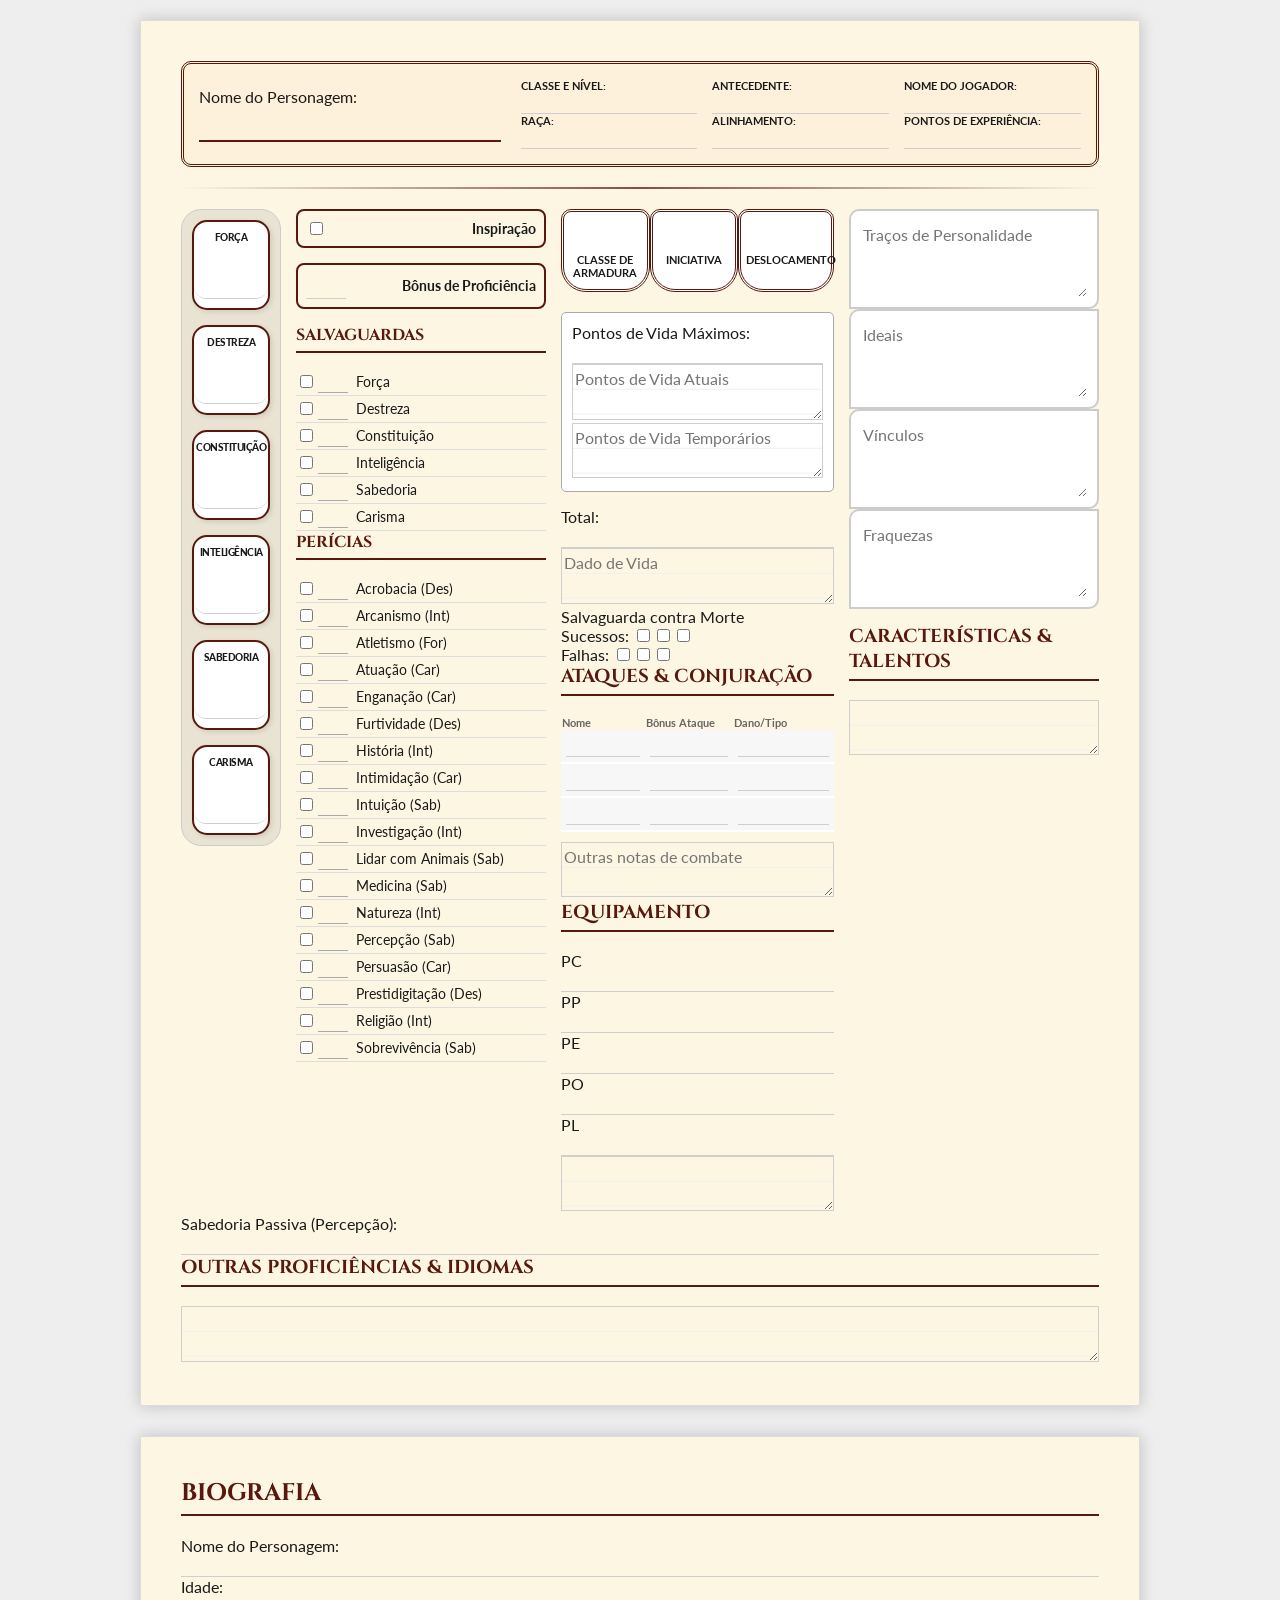
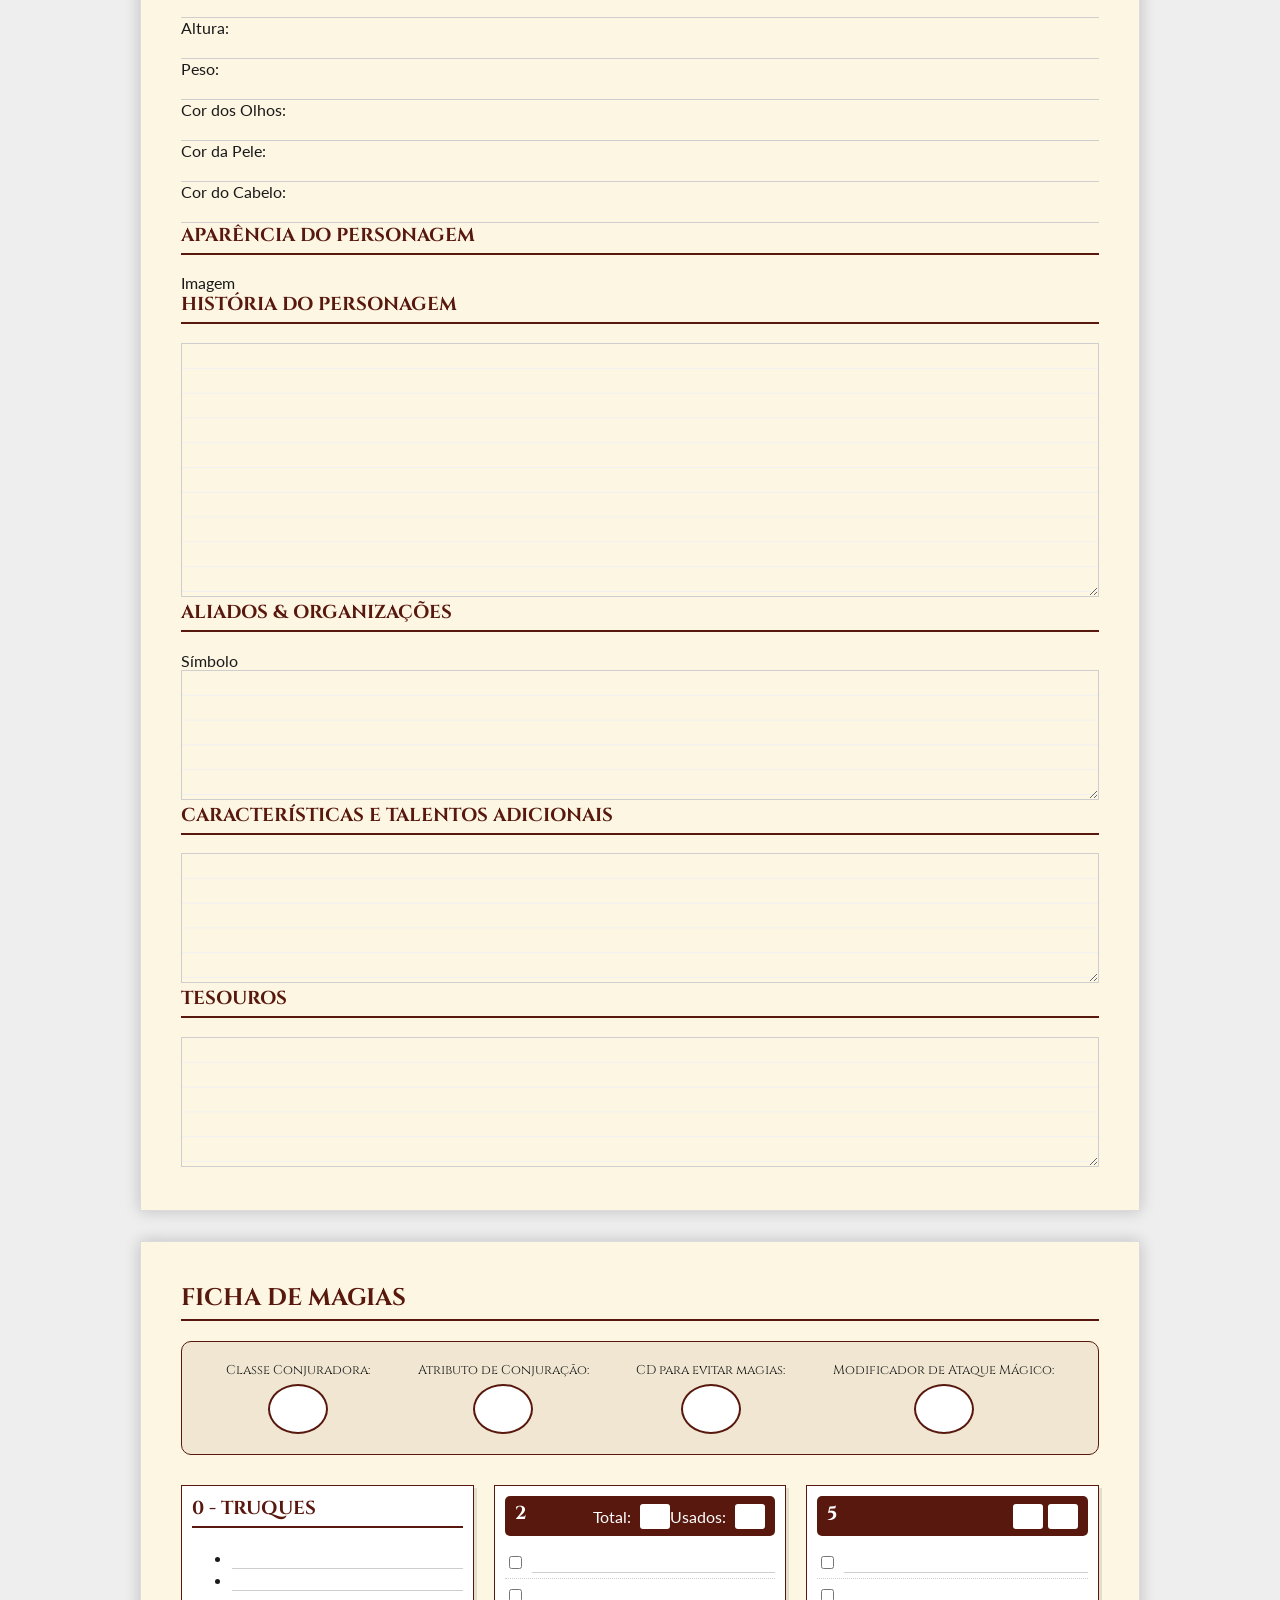
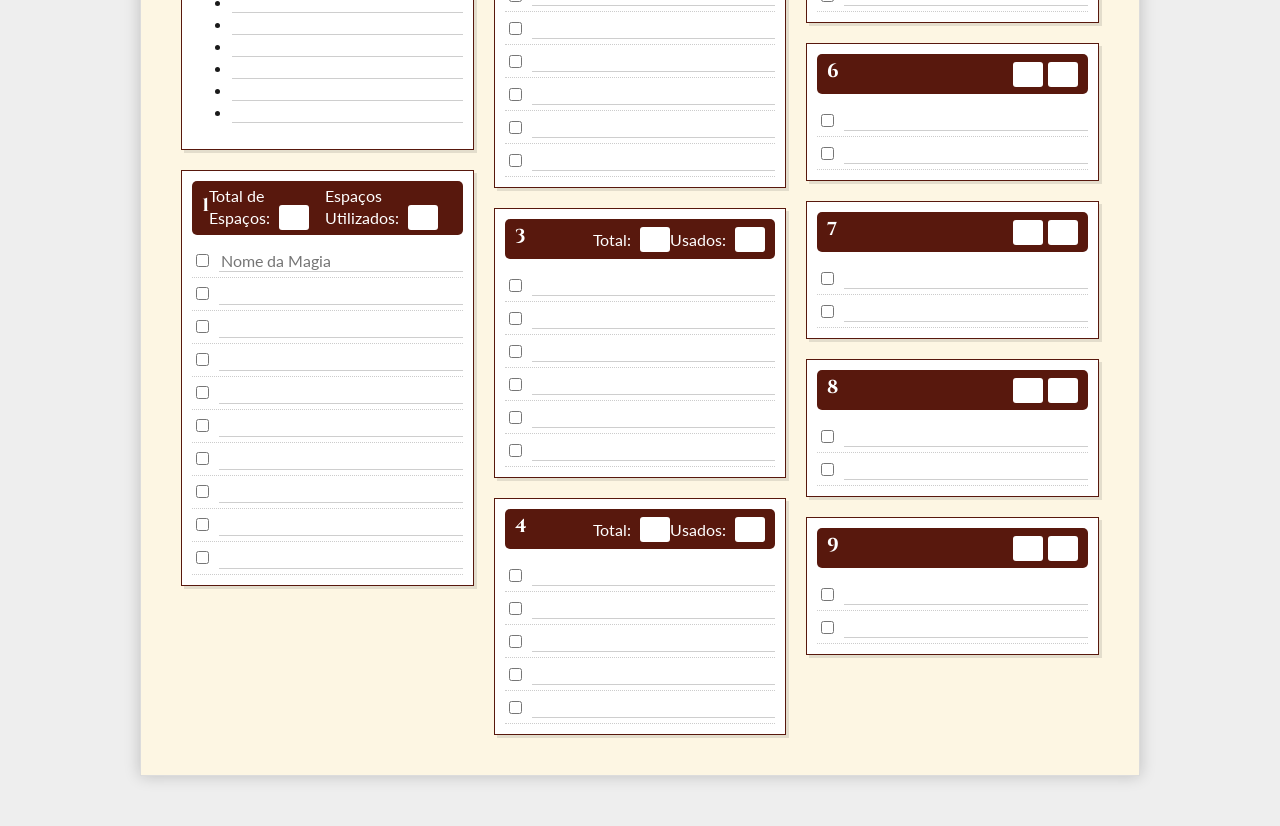
==== ficha.html @ ab7d8697 "ädicionado CSS na Ficha" ====
<!DOCTYPE html>
<html lang="pt-BR">
	<head>
		<meta charset="UTF-8" />
		<meta name="viewport" content="width=device-width, initial-scale=1.0" />
		<link rel="stylesheet" href="css/ficha.css" />
		<title>Ficha de Personagem D&D 5e - Editável</title>
	</head>
	<body>
		<form id="ficha-personagem">
			<section id="pagina-1" class="sheet-page">
				<header class="container-header">
					<div class="header-main-info">
						<label
							>Nome do Personagem:
							<input type="text" name="nome_personagem"
						/></label>
					</div>
					<div class="header-sub-info">
						<div class="field-group">
							<label
								>Classe e Nível: <input type="text" name="classe_nivel"
							/></label>
							<label
								>Antecedente: <input type="text" name="antecedente"
							/></label>
							<label
								>Nome do Jogador:
								<input type="text" name="nome_jogador"
							/></label>
						</div>
						<div class="field-group">
							<label>Raça: <input type="text" name="raca" /></label>
							<label
								>Alinhamento: <input type="text" name="alinhamento"
							/></label>
							<label
								>Pontos de Experiência: <input type="number" name="xp"
							/></label>
						</div>
					</div>
				</header>

				<hr />

				<main class="core-mechanics-layout">
					<div class="container-attributes">
						<div class="attribute-box">
							<label>Força</label>
							<input type="number" class="mod-score" placeholder="" />
							<input type="number" class="ability-score" />
						</div>
						<div class="attribute-box">
							<label>Destreza</label>
							<input type="number" class="mod-score" />
							<input type="number" class="ability-score" />
						</div>
						<div class="attribute-box">
							<label>Constituição</label>
							<input type="number" class="mod-score" />
							<input type="number" class="ability-score" />
						</div>
						<div class="attribute-box">
							<label>Inteligência</label>
							<input type="number" class="mod-score" />
							<input type="number" class="ability-score" />
						</div>
						<div class="attribute-box">
							<label>Sabedoria</label>
							<input type="number" class="mod-score" />
							<input type="number" class="ability-score" />
						</div>
						<div class="attribute-box">
							<label>Carisma</label>
							<input type="number" class="mod-score" />
							<input type="number" class="ability-score" />
						</div>
					</div>

					<div class="container-skills-saves">
						<div class="container-inspiration">
							<input type="checkbox" /> <label>Inspiração</label>
						</div>

						<div class="container-proficiency">
							<input type="number" value="" />
							<label>Bônus de Proficiência</label>
						</div>

						<div class="container-saving-throws">
							<h3>Salvaguardas</h3>
							<div class="skill-line">
								<input type="checkbox" /> <input type="number" /> Força
							</div>
							<div class="skill-line">
								<input type="checkbox" />
								<input type="number" /> Destreza
							</div>
							<div class="skill-line">
								<input type="checkbox" />
								<input type="number" /> Constituição
							</div>
							<div class="skill-line">
								<input type="checkbox" />
								<input type="number" /> Inteligência
							</div>
							<div class="skill-line">
								<input type="checkbox" />
								<input type="number" /> Sabedoria
							</div>
							<div class="skill-line">
								<input type="checkbox" />
								<input type="number" /> Carisma
							</div>
						</div>

						<div class="container-skills">
							<h3>Perícias</h3>
							<div class="skill-line">
								<input type="checkbox" />
								<input type="number" /> Acrobacia (Des)
							</div>
							<div class="skill-line">
								<input type="checkbox" />
								<input type="number" /> Arcanismo (Int)
							</div>
							<div class="skill-line">
								<input type="checkbox" />
								<input type="number" /> Atletismo (For)
							</div>
							<div class="skill-line">
								<input type="checkbox" />
								<input type="number" /> Atuação (Car)
							</div>
							<div class="skill-line">
								<input type="checkbox" />
								<input type="number" /> Enganação (Car)
							</div>
							<div class="skill-line">
								<input type="checkbox" />
								<input type="number" /> Furtividade (Des)
							</div>
							<div class="skill-line">
								<input type="checkbox" />
								<input type="number" /> História (Int)
							</div>
							<div class="skill-line">
								<input type="checkbox" />
								<input type="number" /> Intimidação (Car)
							</div>
							<div class="skill-line">
								<input type="checkbox" />
								<input type="number" /> Intuição (Sab)
							</div>
							<div class="skill-line">
								<input type="checkbox" />
								<input type="number" /> Investigação (Int)
							</div>
							<div class="skill-line">
								<input type="checkbox" /> <input type="number" /> Lidar
								com Animais (Sab)
							</div>
							<div class="skill-line">
								<input type="checkbox" />
								<input type="number" /> Medicina (Sab)
							</div>
							<div class="skill-line">
								<input type="checkbox" />
								<input type="number" /> Natureza (Int)
							</div>
							<div class="skill-line">
								<input type="checkbox" />
								<input type="number" /> Percepção (Sab)
							</div>
							<div class="skill-line">
								<input type="checkbox" />
								<input type="number" /> Persuasão (Car)
							</div>
							<div class="skill-line">
								<input type="checkbox" />
								<input type="number" /> Prestidigitação (Des)
							</div>
							<div class="skill-line">
								<input type="checkbox" />
								<input type="number" /> Religião (Int)
							</div>
							<div class="skill-line">
								<input type="checkbox" />
								<input type="number" /> Sobrevivência (Sab)
							</div>
						</div>
					</div>

					<div class="container-combat-stats">
						<div class="container-vitals-header">
							<div class="vital-box ac-box">
								<input type="number" />
								<label>Classe de Armadura</label>
							</div>
							<div class="vital-box">
								<input type="number" />
								<label>Iniciativa</label>
							</div>
							<div class="vital-box">
								<input type="text" />
								<label>Deslocamento</label>
							</div>
						</div>

						<div class="container-hp">
							<div class="hp-max">
								<label
									>Pontos de Vida Máximos: <input type="number"
								/></label>
							</div>
							<textarea
								class="hp-current"
								placeholder="Pontos de Vida Atuais"
							></textarea>
							<textarea
								class="hp-temp"
								placeholder="Pontos de Vida Temporários"
							></textarea>
						</div>

						<div class="container-hit-dice-death">
							<div class="hit-dice">
								<label>Total: <input type="text" /></label>
								<textarea placeholder="Dado de Vida"></textarea>
							</div>
							<div class="death-saves">
								<label>Salvaguarda contra Morte</label>
								<div class="saves-row">
									Sucessos: <input type="checkbox" /><input
										type="checkbox"
									/><input type="checkbox" />
								</div>
								<div class="saves-row">
									Falhas: <input type="checkbox" /><input
										type="checkbox"
									/><input type="checkbox" />
								</div>
							</div>
						</div>

						<div class="container-attacks">
							<h3>Ataques & Conjuração</h3>
							<table class="attacks-table">
								<thead>
									<tr>
										<th>Nome</th>
										<th>Bônus Ataque</th>
										<th>Dano/Tipo</th>
									</tr>
								</thead>
								<tbody>
									<tr>
										<td><input type="text" /></td>
										<td><input type="text" /></td>
										<td><input type="text" /></td>
									</tr>
									<tr>
										<td><input type="text" /></td>
										<td><input type="text" /></td>
										<td><input type="text" /></td>
									</tr>
									<tr>
										<td><input type="text" /></td>
										<td><input type="text" /></td>
										<td><input type="text" /></td>
									</tr>
								</tbody>
							</table>
							<textarea
								class="attacks-notes"
								placeholder="Outras notas de combate"
							></textarea>
						</div>

						<div class="container-equipment">
							<h3>Equipamento</h3>
							<div class="currency-column">
								<label>PC <input type="number" /></label>
								<label>PP <input type="number" /></label>
								<label>PE <input type="number" /></label>
								<label>PO <input type="number" /></label>
								<label>PL <input type="number" /></label>
							</div>
							<textarea class="equipment-list"></textarea>
						</div>
					</div>

					<div class="container-roleplay-features">
						<div class="container-traits-flaws">
							<div class="rp-box">
								<textarea
									placeholder="Traços de Personalidade"
								></textarea>
							</div>
							<div class="rp-box">
								<textarea placeholder="Ideais"></textarea>
							</div>
							<div class="rp-box">
								<textarea placeholder="Vínculos"></textarea>
							</div>
							<div class="rp-box">
								<textarea placeholder="Fraquezas"></textarea>
							</div>
						</div>

						<div class="container-features-traits">
							<h3>Características & Talentos</h3>
							<textarea></textarea>
						</div>
					</div>
				</main>

				<div class="container-bottom-left">
					<div class="passive-perception">
						<label
							>Sabedoria Passiva (Percepção): <input type="number"
						/></label>
					</div>
					<div class="proficiencies-languages">
						<h3>Outras Proficiências & Idiomas</h3>
						<textarea></textarea>
					</div>
				</div>
			</section>

			<section id="pagina-2" class="sheet-page">
				<h2>Biografia</h2>

				<div class="container-header-bio">
					<label>Nome do Personagem: <input type="text" /></label>
				</div>

				<div class="container-physical-traits">
					<label>Idade: <input type="text" /></label>
					<label>Altura: <input type="text" /></label>
					<label>Peso: <input type="text" /></label>
					<label>Cor dos Olhos: <input type="text" /></label>
					<label>Cor da Pele: <input type="text" /></label>
					<label>Cor do Cabelo: <input type="text" /></label>
				</div>

				<div class="container-bio-layout">
					<div class="container-appearance">
						<h3>Aparência do Personagem</h3>
						<div class="image-placeholder">Imagem</div>
					</div>

					<div class="container-backstory">
						<h3>História do Personagem</h3>
						<textarea rows="10"></textarea>
					</div>

					<div class="container-allies">
						<h3>Aliados & Organizações</h3>
						<div class="faction-symbol">Símbolo</div>
						<textarea rows="5"></textarea>
					</div>

					<div class="container-additional-features">
						<h3>Características e Talentos Adicionais</h3>
						<textarea rows="5"></textarea>
					</div>

					<div class="container-treasure">
						<h3>Tesouros</h3>
						<textarea rows="5"></textarea>
					</div>
				</div>
			</section>

			<section id="pagina-3" class="sheet-page">
				<h2>Ficha de Magias</h2>

				<div class="container-spell-header">
					<label>Classe Conjuradora: <input type="text" /></label>
					<label>Atributo de Conjuração: <input type="text" /></label>
					<label>CD para evitar magias: <input type="number" /></label>
					<label
						>Modificador de Ataque Mágico: <input type="number"
					/></label>
				</div>

				<div class="container-spell-list-grid">
					<div class="spell-level container-level-0">
						<h3>0 - Truques</h3>
						<ul>
							<li><input type="text" /></li>
							<li><input type="text" /></li>
							<li><input type="text" /></li>
							<li><input type="text" /></li>
							<li><input type="text" /></li>
							<li><input type="text" /></li>
							<li><input type="text" /></li>
							<li><input type="text" /></li>
						</ul>
					</div>

					<div class="spell-level container-level-1">
						<div class="level-header">
							<h3>1</h3>
							<label>Total de Espaços: <input type="number" /></label>
							<label>Espaços Utilizados: <input type="number" /></label>
						</div>
						<ul class="spell-rows">
							<li>
								<input type="checkbox" />
								<input type="text" placeholder="Nome da Magia" />
							</li>
							<li><input type="checkbox" /> <input type="text" /></li>
							<li><input type="checkbox" /> <input type="text" /></li>
							<li><input type="checkbox" /> <input type="text" /></li>
							<li><input type="checkbox" /> <input type="text" /></li>
							<li><input type="checkbox" /> <input type="text" /></li>
							<li><input type="checkbox" /> <input type="text" /></li>
							<li><input type="checkbox" /> <input type="text" /></li>
							<li><input type="checkbox" /> <input type="text" /></li>
							<li><input type="checkbox" /> <input type="text" /></li>
						</ul>
					</div>

					<div class="spell-level container-level-2">
						<div class="level-header">
							<h3>2</h3>
							<label>Total: <input type="number" /></label>
							<label>Usados: <input type="number" /></label>
						</div>
						<ul class="spell-rows">
							<li><input type="checkbox" /> <input type="text" /></li>
							<li><input type="checkbox" /> <input type="text" /></li>
							<li><input type="checkbox" /> <input type="text" /></li>
							<li><input type="checkbox" /> <input type="text" /></li>
							<li><input type="checkbox" /> <input type="text" /></li>
							<li><input type="checkbox" /> <input type="text" /></li>
							<li><input type="checkbox" /> <input type="text" /></li>
						</ul>
					</div>

					<div class="spell-level container-level-3">
						<div class="level-header">
							<h3>3</h3>
							<label>Total: <input type="number" /></label>
							<label>Usados: <input type="number" /></label>
						</div>
						<ul class="spell-rows">
							<li><input type="checkbox" /> <input type="text" /></li>
							<li><input type="checkbox" /> <input type="text" /></li>
							<li><input type="checkbox" /> <input type="text" /></li>
							<li><input type="checkbox" /> <input type="text" /></li>
							<li><input type="checkbox" /> <input type="text" /></li>
							<li><input type="checkbox" /> <input type="text" /></li>
						</ul>
					</div>

					<div class="spell-level container-level-4">
						<div class="level-header">
							<h3>4</h3>
							<label>Total: <input type="number" /></label>
							<label>Usados: <input type="number" /></label>
						</div>
						<ul class="spell-rows">
							<li><input type="checkbox" /> <input type="text" /></li>
							<li><input type="checkbox" /> <input type="text" /></li>
							<li><input type="checkbox" /> <input type="text" /></li>
							<li><input type="checkbox" /> <input type="text" /></li>
							<li><input type="checkbox" /> <input type="text" /></li>
						</ul>
					</div>

					<div class="spell-level container-level-5">
						<div class="level-header">
							<h3>5</h3>
							<input type="number" /><input type="number" />
						</div>
						<ul class="spell-rows">
							<li><input type="checkbox" /> <input type="text" /></li>
							<li><input type="checkbox" /> <input type="text" /></li>
						</ul>
					</div>
					<div class="spell-level container-level-6">
						<div class="level-header">
							<h3>6</h3>
							<input type="number" /><input type="number" />
						</div>
						<ul class="spell-rows">
							<li><input type="checkbox" /> <input type="text" /></li>
							<li><input type="checkbox" /> <input type="text" /></li>
						</ul>
					</div>
					<div class="spell-level container-level-7">
						<div class="level-header">
							<h3>7</h3>
							<input type="number" /><input type="number" />
						</div>
						<ul class="spell-rows">
							<li><input type="checkbox" /> <input type="text" /></li>
							<li><input type="checkbox" /> <input type="text" /></li>
						</ul>
					</div>
					<div class="spell-level container-level-8">
						<div class="level-header">
							<h3>8</h3>
							<input type="number" /><input type="number" />
						</div>
						<ul class="spell-rows">
							<li><input type="checkbox" /> <input type="text" /></li>
							<li><input type="checkbox" /> <input type="text" /></li>
						</ul>
					</div>
					<div class="spell-level container-level-9">
						<div class="level-header">
							<h3>9</h3>
							<input type="number" /><input type="number" />
						</div>
						<ul class="spell-rows">
							<li><input type="checkbox" /> <input type="text" /></li>
							<li><input type="checkbox" /> <input type="text" /></li>
						</ul>
					</div>
				</div>
			</section>
		</form>
	</body>
</html>
---- css/ficha.css ----
@import url("https://fonts.googleapis.com/css2?family=Cinzel:wght@700;900&family=Lato:wght@400;700&display=swap");

.title {
	font-size: 10px;
}

:root {
	/* Paleta de Cores D&D */
	--bg-paper: #fdf6e3; /* Cor de pergaminho claro */
	--border-main: #58180d; /* Marrom avermelhado escuro (Sangue de Dragão) */
	--text-color: #1a1a1a;
	--line-color: #cecece;
	--accent-gold: #c9ad6a;

	/* Fontes */
	--font-header: "Cinzel", serif;
	--font-body: "Lato", sans-serif;
}

* {
	box-sizing: border-box;
}

body {
	background-color: #eee; /* Fundo da mesa fora da folha */
	font-family: var(--font-body);
	color: var(--text-color);
	margin: 0;
	padding: 20px;
	display: flex;
	justify-content: center;
}

/* ==================== ESTRUTURA DA FOLHA (A4) ==================== */
#ficha-personagem {
	width: 100%;
	max-width: 1000px; /* Largura aproximada para desktop */
}

.sheet-page {
	background-color: var(--bg-paper);
	width: 100%;
	/* Aspecto de folha de papel */
	box-shadow: 0 0 15px rgba(0, 0, 0, 0.2);
	padding: 40px;
	margin-bottom: 30px;
	position: relative;
	border: 1px solid #dcdcdc;
}

/* Inputs Estilizados (Linhas de escrita) */
input[type="text"],
input[type="number"],
textarea {
	background: transparent;
	border: none;
	border-bottom: 1px solid var(--line-color);
	font-family: inherit;
	font-size: 1rem;
	color: #000;
	width: 100%;
	transition: border-color 0.3s;
}

input:focus,
textarea:focus {
	outline: none;
	border-bottom: 2px solid var(--border-main);
	background-color: rgba(255, 255, 255, 0.3);
}

textarea {
	resize: vertical;
	border: 1px solid var(--line-color); /* Caixas de texto têm borda leve */
	background-image: linear-gradient(
		transparent,
		transparent 1.5rem,
		#f0f0f0 1.5rem
	);
	background-size: 100% 1.55rem;
	line-height: 1.55rem;
}

h2,
h3 {
	font-family: var(--font-header);
	text-transform: uppercase;
	color: var(--border-main);
	margin-top: 0;
	border-bottom: 2px solid var(--border-main);
	padding-bottom: 5px;
}

/* ==================== CABEÇALHO ==================== */
.container-header {
	display: flex;
	gap: 20px;
	background: #fdf1dc;
	border: 3px double var(--border-main);
	padding: 15px;
	border-radius: 10px;
	margin-bottom: 20px;
}

.header-main-info {
	width: 35%;
	display: flex;
	align-items: center;
}
.header-main-info input {
	font-size: 1.5rem;
	font-family: var(--font-header);
	border-bottom: 2px solid var(--border-main);
}

.header-sub-info {
	width: 65%;
	display: flex;
	flex-direction: column;
	justify-content: space-between;
}

.field-group {
	display: flex;
	gap: 15px;
}
.field-group label {
	display: flex;
	flex-direction: column;
	font-size: 0.7rem;
	font-weight: bold;
	text-transform: uppercase;
	flex: 1;
}

/* ==================== LAYOUT PRINCIPAL (GRID) ==================== */
.core-mechanics-layout {
	display: grid;
	grid-template-columns: 100px 250px 1fr 250px; /* Atributos | Perícias | Combate | RP */
	gap: 15px;
	align-items: start;
}

/* Layout Responsivo para telas menores */
@media (max-width: 900px) {
	.core-mechanics-layout {
		grid-template-columns: 1fr 1fr;
	}
	.container-attributes {
		grid-row: span 2;
	}
}

/* ==================== ATRIBUTOS (Barra Lateral Esquerda) ==================== */
.container-attributes {
	display: flex;
	flex-direction: column;
	gap: 15px;
	background-color: #e8e3d3;
	padding: 10px;
	border-radius: 20px;
	border: 1px solid #ccc;
}

/* ==================== ATRIBUTOS: CORREÇÃO DE ALINHAMENTO ==================== */

/* 1. O QUADRADO PRINCIPAL */
.attribute-box {
	background: white;
	border: 2px solid var(--border-main);
	border-radius: 15px;
	display: flex;
	flex-direction: column; /* Um item embaixo do outro */
	align-items: center; /* Centraliza horizontalmente (eixo X) */
	justify-content: center; /* Centraliza verticalmente (eixo Y) - ISSO TIRA O ESPAÇO EXTRA */
	position: relative; /* Referência para a bolinha absoluta */
	height: 90px; /* Altura fixa */
	width: 100%;
	padding-bottom: 15px; /* Espaço extra embaixo para não colar na bolinha */
	box-shadow: 2px 2px 5px rgba(0, 0, 0, 0.1);
}

/* 2. O RÓTULO (FORÇA, DES...) */
.attribute-box label {
	font-size: 0.6rem;
	font-weight: 900;
	text-transform: uppercase;
	letter-spacing: -0.5px;
	line-height: 1;
	margin: 0; /* Remove margens para colar no número */
	padding-top: 5px; /* Pequeno respiro do topo */
	text-align: center;
	width: 100%;
}

/* 3. O MODIFICADOR (NÚMERO GRANDE: +3) */
.mod-score {
	font-size: 1.8rem;
	font-weight: bold;
	text-align: center;
	background: transparent;
	border: none !important;

	width: 100%; /* Ocupa a largura toda */
	height: auto; /* Altura automática baseada na fonte */
	margin: 0; /* Remove espaçamento extra entre label e número */
	padding: 0;

	color: var(--text-color);
	line-height: 1.2; /* Altura de linha justa */
}

/* 4. O VALOR DO ATRIBUTO (BOLINHA DE BAIXO: 10) */
.ability-score {
	/* Posicionamento Fora do Fluxo */
	position: relative;
	bottom: -12px; /* Pendurado na borda inferior */
	left: 50%; /* Começa no meio do quadrado */
	transform: translateX(-50%); /* Volta 50% para ficar EXATAMENTE no centro */
	width: 45px;
	height: 25px;
	border: 2px solid var(--border-main);
	border-radius: 15px;
	background: white;

	/* ALINHAMENTO DO TEXTO DENTRO DA BOLINHA */
	text-align: center; /* <--- Isso resolve o número saindo pelo lado */
	font-size: 0.9rem;
	font-weight: normal;
	padding: 0;
	margin: 0;
	z-index: 10;
}

/* Remove a borda azul ao clicar */
.attribute-box input:focus {
	outline: none;
	background-color: rgba(255, 230, 200, 0.3);
}

/* ==================== PERÍCIAS E SALVAGUARDAS ==================== */
.container-skills-saves {
	font-size: 0.85rem;
}

.skill-line {
	display: flex;
	align-items: center;
	border-bottom: 1px solid #ddd;
	padding: 2px 0;
}

.skill-line input[type="checkbox"] {
	accent-color: var(--border-main);
	margin-right: 5px;
}

.skill-line input[type="number"] {
	width: 30px;
	text-align: center;
	border: none;
	border-bottom: 1px solid #aaa;
	margin-right: 8px;
}

.container-inspiration,
.container-proficiency {
	border: 2px solid var(--border-main);
	border-radius: 8px;
	padding: 8px;
	margin-bottom: 15px;
	display: flex;
	align-items: center;
	justify-content: space-between;
	font-weight: bold;
}
.container-proficiency input {
	width: 40px;
	text-align: center;
	font-size: 1.2rem;
}

/* ==================== COMBATE (Centro) ==================== */
.container-vitals-header {
	display: flex;
	justify-content: space-between;
	margin-bottom: 20px;
}

.vital-box {
	width: 35%;
	border: 3px double var(--border-main);
	padding: 10px 5px;
	text-align: center;
	border-radius: 10px 10px 25px 25px;
	background: white;
}

.vital-box input {
	text-align: center;
	font-size: 1.5rem;
	border: none;
	font-weight: bold;
}

.vital-box label {
	display: block;
	font-size: 0.7rem;
	text-transform: uppercase;
	font-weight: bold;
	justify-content: center;
}

.container-hp {
	border: 1px solid #aaa;
	padding: 10px;
	background: white;
	border-radius: 5px;
	margin-bottom: 15px;
}

.attacks-table {
	width: 100%;
	border-collapse: collapse;
	margin-bottom: 10px;
}
.attacks-table th {
	font-size: 0.7rem;
	text-align: left;
	color: #666;
}
.attacks-table td {
	padding: 5px;
	background: #f7f7f7;
	border-bottom: 2px solid white;
}

/* ==================== PERSONALIDADE (Direita) ==================== */
.container-roleplay-features {
	display: flex;
	flex-direction: column;
	gap: 15px;
}

.rp-box {
	background: white;
	border: 2px solid #ccc;
	border-radius: 10px 0 10px 0;
	padding: 10px;
	height: 100px;
	overflow: hidden;
	position: relative;
}
.rp-box textarea {
	height: 100%;
	border: none;
	background: transparent;
}
.rp-box::before {
	/* Rótulo pseudo-elemento */
	content: "";
	display: block;
	position: absolute;
	top: 0;
	right: 0;
	font-size: 0.6rem;
	color: #aaa;
	padding: 2px 5px;
}

/* ==================== MAGIAS (Página 3) ==================== */
.container-spell-header {
	display: flex;
	justify-content: space-around;
	background: #f0e6d2;
	padding: 20px;
	border-radius: 10px;
	border: 1px solid var(--border-main);
	margin-bottom: 30px;
}
.container-spell-header label {
	display: flex;
	flex-direction: column;
	align-items: center;
	font-family: var(--font-header);
	font-size: 0.8rem;
}
.container-spell-header input {
	width: 60px;
	text-align: center;
	font-size: 1.5rem;
	border: 2px solid var(--border-main);
	border-radius: 50%;
	height: 50px;
	background: white;
	margin-top: 5px;
}

.container-spell-list-grid {
	column-count: 3; /* Layout de colunas estilo jornal */
	column-gap: 20px;
}

.spell-level {
	break-inside: avoid;
	background: white;
	border: 1px solid var(--border-main);
	margin-bottom: 20px;
	padding: 10px;
	box-shadow: 3px 3px 0 rgba(0, 0, 0, 0.1);
}

.level-header {
	display: flex;
	align-items: center;
	background: var(--border-main);
	color: white;
	padding: 5px 10px;
	border-radius: 5px;
	margin-bottom: 10px;
}
.level-header h3 {
	margin: 0;
	color: white;
	border: none;
	margin-right: auto;
}
.level-header input {
	width: 30px;
	height: 25px;
	background: white;
	border: none;
	margin-left: 5px;
	text-align: center;
	border-radius: 3px;
}

.spell-rows {
	list-style: none;
	padding: 0;
	margin: 0;
}
.spell-rows li {
	display: flex;
	align-items: center;
	padding: 5px 0;
	border-bottom: 1px dotted #ccc;
}
.spell-rows li input[type="checkbox"] {
	margin-right: 10px;
}

/* ==================== UTILITÁRIOS VISUAIS ==================== */
hr {
	border: 0;
	height: 2px;
	background-image: linear-gradient(
		to right,
		rgba(88, 24, 13, 0),
		rgba(88, 24, 13, 0.75),
		rgba(88, 24, 13, 0)
	);
	margin: 20px 0;
}
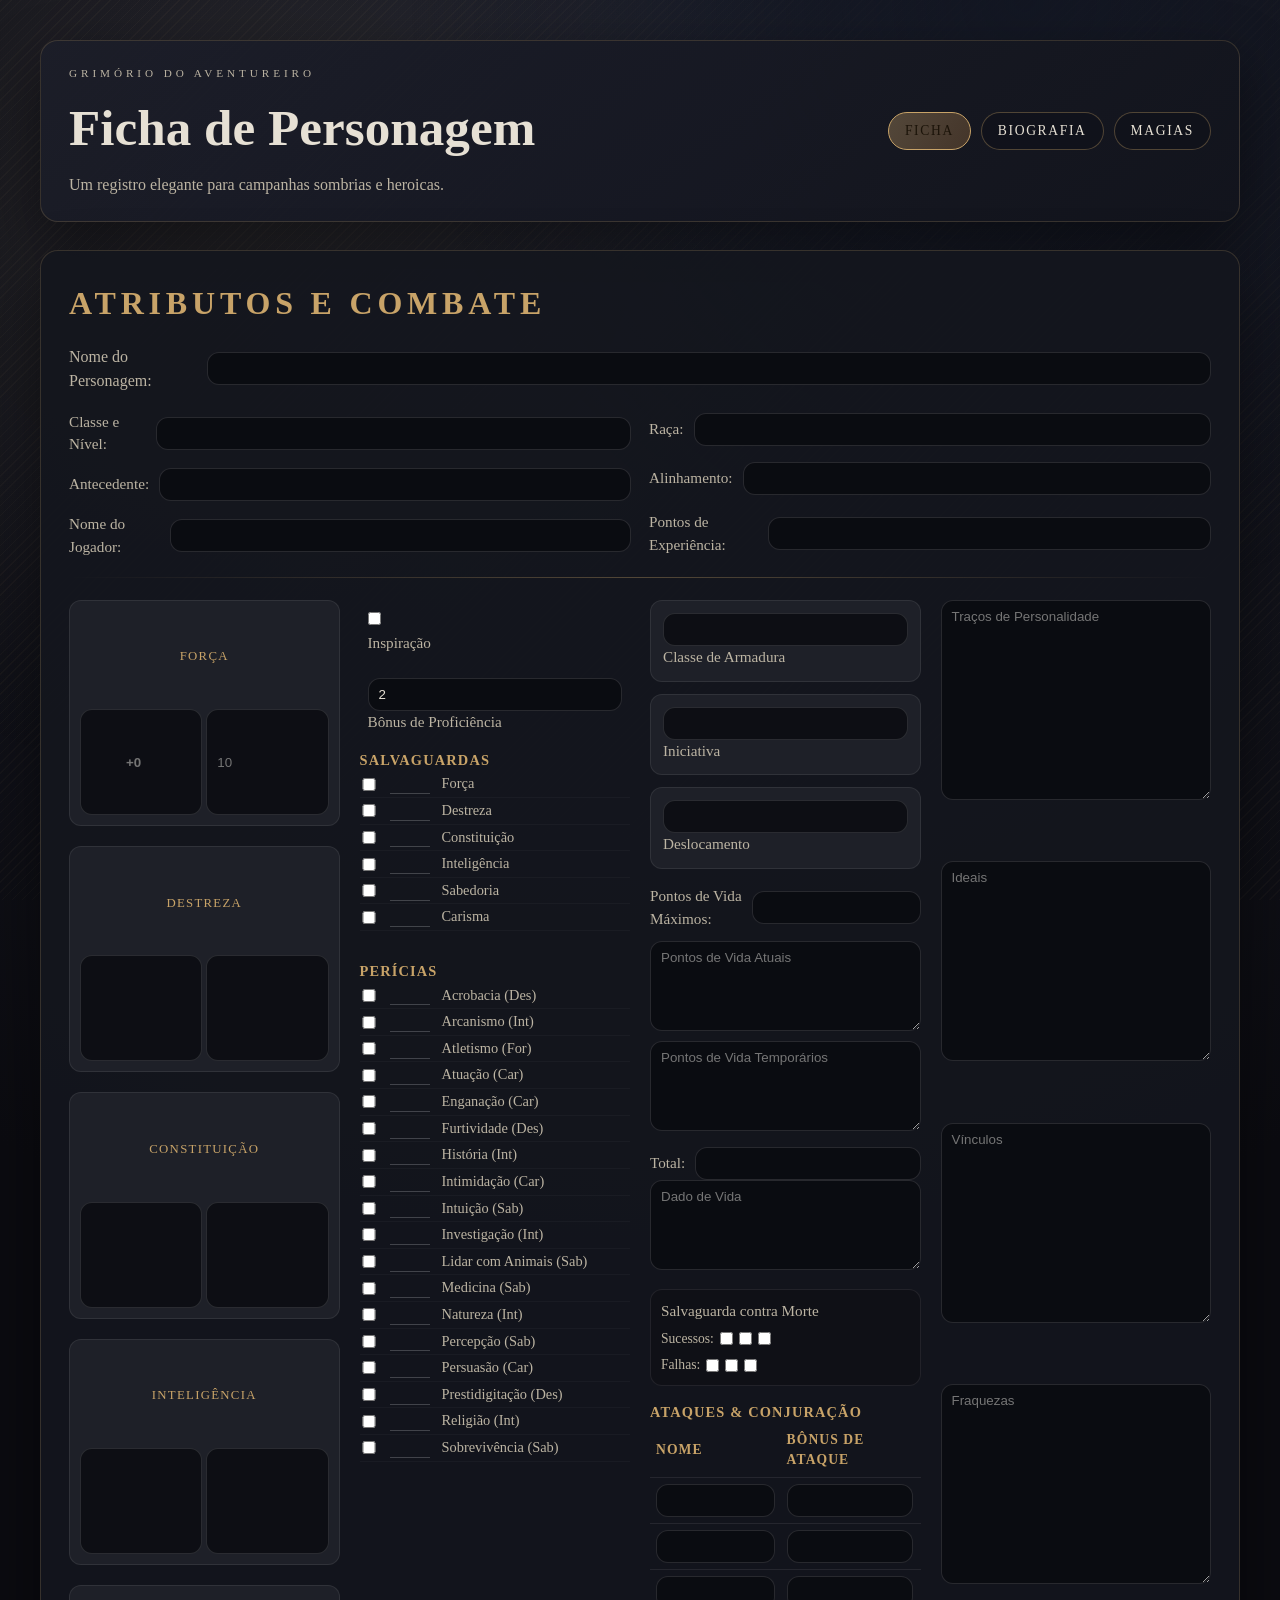
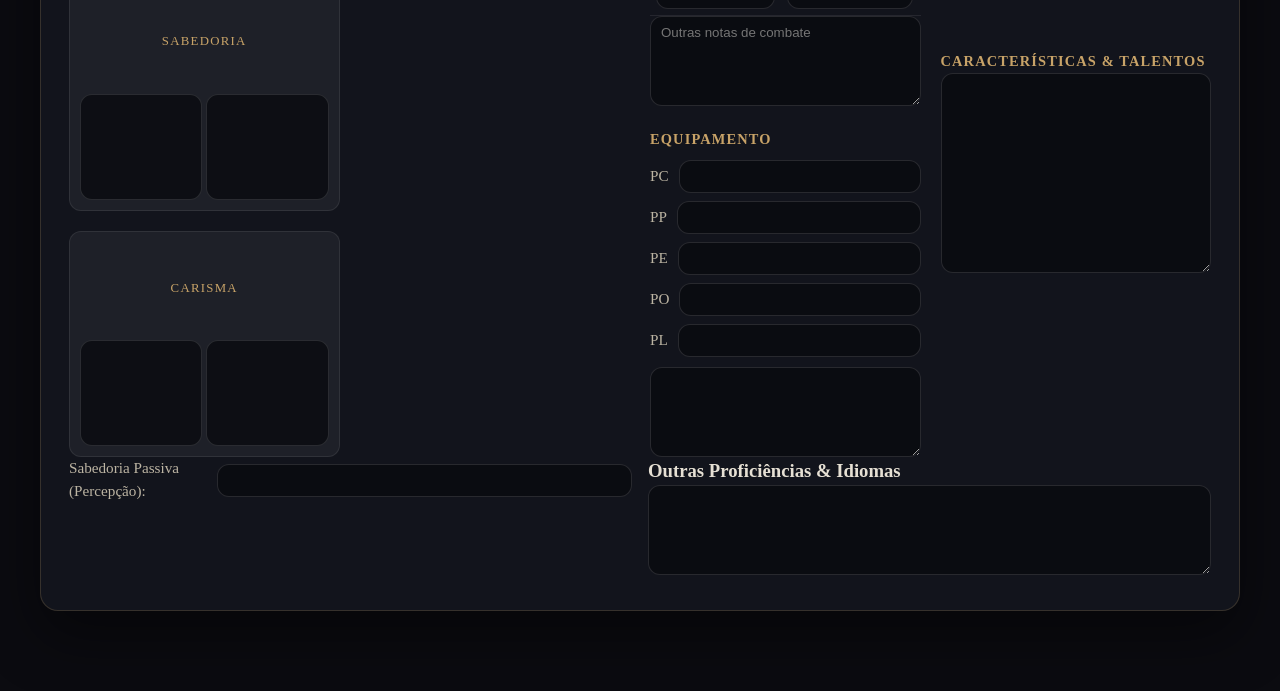
==== commit 5c2bf763: "modificado alguns detalhes do CSS" ====
--- a/ficha.html
+++ b/ficha.html
@@ -3,526 +3,568 @@
 	<head>
 		<meta charset="UTF-8" />
 		<meta name="viewport" content="width=device-width, initial-scale=1.0" />
+		<title>Ficha de Personagem D&D 5e</title>
 		<link rel="stylesheet" href="css/ficha.css" />
-		<title>Ficha de Personagem D&D 5e - Editável</title>
 	</head>
 	<body>
-		<form id="ficha-personagem">
-			<section id="pagina-1" class="sheet-page">
-				<header class="container-header">
-					<div class="header-main-info">
+		<div class="site-shell">
+			<header class="site-hero">
+				<div class="brand">
+					<p class="eyebrow">Grimório do aventureiro</p>
+					<h1>Ficha de Personagem</h1>
+					<p class="subtitle">
+						Um registro elegante para campanhas sombrias e heroicas.
+					</p>
+				</div>
+				<nav class="sheet-tabs" aria-label="Navegação entre páginas">
+					<button
+						type="button"
+						class="tab-button is-active"
+						data-target="pagina-1"
+					>
+						Ficha
+					</button>
+					<button type="button" class="tab-button" data-target="pagina-2">
+						Biografia
+					</button>
+					<button type="button" class="tab-button" data-target="pagina-3">
+						Magias
+					</button>
+				</nav>
+			</header>
+
+			<form id="ficha-personagem">
+				<section id="pagina-1" class="sheet-page is-active">
+					<h2 class="page-title">Atributos e Combate</h2>
+					<header class="container-header">
+						<div class="header-main-info">
+							<label
+								>Nome do Personagem:
+								<input type="text" name="nome_personagem"
+							/></label>
+						</div>
+						<div class="header-sub-info">
+							<div class="field-group">
+								<label
+									>Classe e Nível:
+									<input type="text" name="classe_nivel"
+								/></label>
+								<label
+									>Antecedente: <input type="text" name="antecedente"
+								/></label>
+								<label
+									>Nome do Jogador:
+									<input type="text" name="nome_jogador"
+								/></label>
+							</div>
+							<div class="field-group">
+								<label>Raça: <input type="text" name="raca" /></label>
+								<label
+									>Alinhamento: <input type="text" name="alinhamento"
+								/></label>
+								<label
+									>Pontos de Experiência:
+									<input type="number" name="xp"
+								/></label>
+							</div>
+						</div>
+					</header>
+
+					<hr />
+
+					<main class="core-mechanics-layout">
+						<div class="container-attributes">
+							<div class="attribute-box">
+								<label>Força</label>
+								<input
+									type="number"
+									class="mod-score"
+									placeholder="+0"
+								/>
+								<input
+									type="number"
+									class="ability-score"
+									placeholder="10"
+								/>
+							</div>
+							<div class="attribute-box">
+								<label>Destreza</label>
+								<input type="number" class="mod-score" />
+								<input type="number" class="ability-score" />
+							</div>
+							<div class="attribute-box">
+								<label>Constituição</label>
+								<input type="number" class="mod-score" />
+								<input type="number" class="ability-score" />
+							</div>
+							<div class="attribute-box">
+								<label>Inteligência</label>
+								<input type="number" class="mod-score" />
+								<input type="number" class="ability-score" />
+							</div>
+							<div class="attribute-box">
+								<label>Sabedoria</label>
+								<input type="number" class="mod-score" />
+								<input type="number" class="ability-score" />
+							</div>
+							<div class="attribute-box">
+								<label>Carisma</label>
+								<input type="number" class="mod-score" />
+								<input type="number" class="ability-score" />
+							</div>
+						</div>
+
+						<div class="container-skills-saves">
+							<div class="container-inspiration">
+								<input type="checkbox" /> <label>Inspiração</label>
+							</div>
+
+							<div class="container-proficiency">
+								<input type="number" value="2" />
+								<label>Bônus de Proficiência</label>
+							</div>
+
+							<div class="container-saving-throws">
+								<h3>Salvaguardas</h3>
+								<div class="skill-line">
+									<input type="checkbox" />
+									<input type="number" /> Força
+								</div>
+								<div class="skill-line">
+									<input type="checkbox" />
+									<input type="number" /> Destreza
+								</div>
+								<div class="skill-line">
+									<input type="checkbox" />
+									<input type="number" /> Constituição
+								</div>
+								<div class="skill-line">
+									<input type="checkbox" />
+									<input type="number" /> Inteligência
+								</div>
+								<div class="skill-line">
+									<input type="checkbox" />
+									<input type="number" /> Sabedoria
+								</div>
+								<div class="skill-line">
+									<input type="checkbox" />
+									<input type="number" /> Carisma
+								</div>
+							</div>
+
+							<div class="container-skills">
+								<h3>Perícias</h3>
+								<div class="skill-line">
+									<input type="checkbox" />
+									<input type="number" /> Acrobacia (Des)
+								</div>
+								<div class="skill-line">
+									<input type="checkbox" />
+									<input type="number" /> Arcanismo (Int)
+								</div>
+								<div class="skill-line">
+									<input type="checkbox" />
+									<input type="number" /> Atletismo (For)
+								</div>
+								<div class="skill-line">
+									<input type="checkbox" />
+									<input type="number" /> Atuação (Car)
+								</div>
+								<div class="skill-line">
+									<input type="checkbox" />
+									<input type="number" /> Enganação (Car)
+								</div>
+								<div class="skill-line">
+									<input type="checkbox" />
+									<input type="number" /> Furtividade (Des)
+								</div>
+								<div class="skill-line">
+									<input type="checkbox" />
+									<input type="number" /> História (Int)
+								</div>
+								<div class="skill-line">
+									<input type="checkbox" />
+									<input type="number" /> Intimidação (Car)
+								</div>
+								<div class="skill-line">
+									<input type="checkbox" />
+									<input type="number" /> Intuição (Sab)
+								</div>
+								<div class="skill-line">
+									<input type="checkbox" />
+									<input type="number" /> Investigação (Int)
+								</div>
+								<div class="skill-line">
+									<input type="checkbox" />
+									<input type="number" /> Lidar com Animais (Sab)
+								</div>
+								<div class="skill-line">
+									<input type="checkbox" />
+									<input type="number" /> Medicina (Sab)
+								</div>
+								<div class="skill-line">
+									<input type="checkbox" />
+									<input type="number" /> Natureza (Int)
+								</div>
+								<div class="skill-line">
+									<input type="checkbox" />
+									<input type="number" /> Percepção (Sab)
+								</div>
+								<div class="skill-line">
+									<input type="checkbox" />
+									<input type="number" /> Persuasão (Car)
+								</div>
+								<div class="skill-line">
+									<input type="checkbox" />
+									<input type="number" /> Prestidigitação (Des)
+								</div>
+								<div class="skill-line">
+									<input type="checkbox" />
+									<input type="number" /> Religião (Int)
+								</div>
+								<div class="skill-line">
+									<input type="checkbox" />
+									<input type="number" /> Sobrevivência (Sab)
+								</div>
+							</div>
+						</div>
+
+						<div class="container-combat-stats">
+							<div class="container-vitals-header">
+								<div class="vital-box ac-box">
+									<input type="number" />
+									<label>Classe de Armadura</label>
+								</div>
+								<div class="vital-box">
+									<input type="number" />
+									<label>Iniciativa</label>
+								</div>
+								<div class="vital-box">
+									<input type="text" />
+									<label>Deslocamento</label>
+								</div>
+							</div>
+
+							<div class="container-hp">
+								<div class="hp-max">
+									<label
+										>Pontos de Vida Máximos: <input type="number"
+									/></label>
+								</div>
+								<textarea
+									class="hp-current"
+									placeholder="Pontos de Vida Atuais"
+								></textarea>
+								<textarea
+									class="hp-temp"
+									placeholder="Pontos de Vida Temporários"
+								></textarea>
+							</div>
+
+							<div class="container-hit-dice-death">
+								<div class="hit-dice">
+									<label>Total: <input type="text" /></label>
+									<textarea placeholder="Dado de Vida"></textarea>
+								</div>
+								<div class="death-saves">
+									<label>Salvaguarda contra Morte</label>
+									<div class="saves-row">
+										Sucessos: <input type="checkbox" /><input
+											type="checkbox"
+										/><input type="checkbox" />
+									</div>
+									<div class="saves-row">
+										Falhas: <input type="checkbox" /><input
+											type="checkbox"
+										/><input type="checkbox" />
+									</div>
+								</div>
+							</div>
+
+							<div class="container-attacks">
+								<h3>Ataques & Conjuração</h3>
+								<table class="attacks-table">
+									<thead>
+										<tr>
+											<th>Nome</th>
+											<th>Bônus de Ataque</th>
+											<th>Dano/Tipo</th>
+										</tr>
+									</thead>
+									<tbody>
+										<tr>
+											<td><input type="text" /></td>
+											<td><input type="text" /></td>
+											<td><input type="text" /></td>
+										</tr>
+										<tr>
+											<td><input type="text" /></td>
+											<td><input type="text" /></td>
+											<td><input type="text" /></td>
+										</tr>
+										<tr>
+											<td><input type="text" /></td>
+											<td><input type="text" /></td>
+											<td><input type="text" /></td>
+										</tr>
+									</tbody>
+								</table>
+								<textarea
+									class="attacks-notes"
+									placeholder="Outras notas de combate"
+								></textarea>
+							</div>
+
+							<div class="container-equipment">
+								<h3>Equipamento</h3>
+								<div class="currency-column">
+									<label>PC <input type="number" /></label>
+									<label>PP <input type="number" /></label>
+									<label>PE <input type="number" /></label>
+									<label>PO <input type="number" /></label>
+									<label>PL <input type="number" /></label>
+								</div>
+								<textarea class="equipment-list"></textarea>
+							</div>
+						</div>
+
+						<div class="container-roleplay-features">
+							<div class="container-traits-flaws">
+								<div class="rp-box">
+									<textarea
+										placeholder="Traços de Personalidade"
+									></textarea>
+								</div>
+								<div class="rp-box">
+									<textarea placeholder="Ideais"></textarea>
+								</div>
+								<div class="rp-box">
+									<textarea placeholder="Vínculos"></textarea>
+								</div>
+								<div class="rp-box">
+									<textarea placeholder="Fraquezas"></textarea>
+								</div>
+							</div>
+
+							<div class="container-features-traits">
+								<h3>Características & Talentos</h3>
+								<textarea></textarea>
+							</div>
+						</div>
+					</main>
+
+					<div class="container-bottom-left">
+						<div class="passive-perception">
+							<label
+								>Sabedoria Passiva (Percepção): <input type="number"
+							/></label>
+						</div>
+						<div class="proficiencies-languages">
+							<h3>Outras Proficiências & Idiomas</h3>
+							<textarea></textarea>
+						</div>
+					</div>
+				</section>
+
+				<section id="pagina-2" class="sheet-page">
+					<h2 class="page-title">Biografia</h2>
+
+					<div class="container-header-bio">
+						<label>Nome do Personagem: <input type="text" /></label>
+					</div>
+
+					<div class="container-physical-traits">
+						<label>Idade: <input type="text" /></label>
+						<label>Altura: <input type="text" /></label>
+						<label>Peso: <input type="text" /></label>
+						<label>Cor dos Olhos: <input type="text" /></label>
+						<label>Cor da Pele: <input type="text" /></label>
+						<label>Cor do Cabelo: <input type="text" /></label>
+					</div>
+
+					<div class="container-bio-layout">
+						<div class="container-appearance">
+							<h3>Aparência do Personagem</h3>
+							<div class="image-placeholder">Imagem</div>
+						</div>
+
+						<div class="container-backstory">
+							<h3>História do Personagem</h3>
+							<textarea rows="10"></textarea>
+						</div>
+
+						<div class="container-allies">
+							<h3>Aliados & Organizações</h3>
+							<div class="faction-symbol">Símbolo</div>
+							<textarea rows="5"></textarea>
+						</div>
+
+						<div class="container-additional-features">
+							<h3>Características e Talentos Adicionais</h3>
+							<textarea rows="5"></textarea>
+						</div>
+
+						<div class="container-treasure">
+							<h3>Tesouros</h3>
+							<textarea rows="5"></textarea>
+						</div>
+					</div>
+				</section>
+
+				<section id="pagina-3" class="sheet-page">
+					<h2 class="page-title">Ficha de Magias</h2>
+
+					<div class="container-spell-header">
+						<label>Classe Conjuradora: <input type="text" /></label>
+						<label>Atributo de Conjuração: <input type="text" /></label>
+						<label>CD para evitar magias: <input type="number" /></label>
 						<label
-							>Nome do Personagem:
-							<input type="text" name="nome_personagem"
+							>Modificador de Ataque Mágico: <input type="number"
 						/></label>
 					</div>
-					<div class="header-sub-info">
-						<div class="field-group">
-							<label
-								>Classe e Nível: <input type="text" name="classe_nivel"
-							/></label>
-							<label
-								>Antecedente: <input type="text" name="antecedente"
-							/></label>
-							<label
-								>Nome do Jogador:
-								<input type="text" name="nome_jogador"
-							/></label>
-						</div>
-						<div class="field-group">
-							<label>Raça: <input type="text" name="raca" /></label>
-							<label
-								>Alinhamento: <input type="text" name="alinhamento"
-							/></label>
-							<label
-								>Pontos de Experiência: <input type="number" name="xp"
-							/></label>
+
+					<div class="container-spell-list-grid">
+						<div class="spell-level container-level-0">
+							<h3>0 - Truques</h3>
+							<ul>
+								<li><input type="text" /></li>
+								<li><input type="text" /></li>
+								<li><input type="text" /></li>
+								<li><input type="text" /></li>
+								<li><input type="text" /></li>
+								<li><input type="text" /></li>
+								<li><input type="text" /></li>
+								<li><input type="text" /></li>
+							</ul>
+						</div>
+
+						<div class="spell-level container-level-1">
+							<div class="level-header">
+								<h3>1</h3>
+								<label>Total de Espaços: <input type="number" /></label>
+								<label
+									>Espaços Utilizados: <input type="number"
+								/></label>
+							</div>
+							<ul class="spell-rows">
+								<li>
+									<input type="checkbox" />
+									<input type="text" placeholder="Nome da Magia" />
+								</li>
+								<li><input type="checkbox" /> <input type="text" /></li>
+								<li><input type="checkbox" /> <input type="text" /></li>
+								<li><input type="checkbox" /> <input type="text" /></li>
+								<li><input type="checkbox" /> <input type="text" /></li>
+								<li><input type="checkbox" /> <input type="text" /></li>
+								<li><input type="checkbox" /> <input type="text" /></li>
+								<li><input type="checkbox" /> <input type="text" /></li>
+								<li><input type="checkbox" /> <input type="text" /></li>
+								<li><input type="checkbox" /> <input type="text" /></li>
+							</ul>
+						</div>
+
+						<div class="spell-level container-level-2">
+							<div class="level-header">
+								<h3>2</h3>
+								<label>Total: <input type="number" /></label>
+								<label>Usados: <input type="number" /></label>
+							</div>
+							<ul class="spell-rows">
+								<li><input type="checkbox" /> <input type="text" /></li>
+								<li><input type="checkbox" /> <input type="text" /></li>
+								<li><input type="checkbox" /> <input type="text" /></li>
+								<li><input type="checkbox" /> <input type="text" /></li>
+								<li><input type="checkbox" /> <input type="text" /></li>
+								<li><input type="checkbox" /> <input type="text" /></li>
+								<li><input type="checkbox" /> <input type="text" /></li>
+							</ul>
+						</div>
+
+						<div class="spell-level container-level-3">
+							<div class="level-header">
+								<h3>3</h3>
+								<label>Total: <input type="number" /></label>
+								<label>Usados: <input type="number" /></label>
+							</div>
+							<ul class="spell-rows">
+								<li><input type="checkbox" /> <input type="text" /></li>
+								<li><input type="checkbox" /> <input type="text" /></li>
+								<li><input type="checkbox" /> <input type="text" /></li>
+								<li><input type="checkbox" /> <input type="text" /></li>
+								<li><input type="checkbox" /> <input type="text" /></li>
+								<li><input type="checkbox" /> <input type="text" /></li>
+							</ul>
+						</div>
+
+						<div class="spell-level container-level-4">
+							<div class="level-header">
+								<h3>4</h3>
+								<label>Total: <input type="number" /></label>
+								<label>Usados: <input type="number" /></label>
+							</div>
+							<ul class="spell-rows">
+								<li><input type="checkbox" /> <input type="text" /></li>
+								<li><input type="checkbox" /> <input type="text" /></li>
+								<li><input type="checkbox" /> <input type="text" /></li>
+								<li><input type="checkbox" /> <input type="text" /></li>
+								<li><input type="checkbox" /> <input type="text" /></li>
+							</ul>
+						</div>
+
+						<div class="spell-level container-level-5">
+							<div class="level-header">
+								<h3>5</h3>
+								<input type="number" /><input type="number" />
+							</div>
+							<ul class="spell-rows">
+								<li><input type="checkbox" /> <input type="text" /></li>
+								<li><input type="checkbox" /> <input type="text" /></li>
+							</ul>
+						</div>
+						<div class="spell-level container-level-6">
+							<div class="level-header">
+								<h3>6</h3>
+								<input type="number" /><input type="number" />
+							</div>
+							<ul class="spell-rows">
+								<li><input type="checkbox" /> <input type="text" /></li>
+								<li><input type="checkbox" /> <input type="text" /></li>
+							</ul>
+						</div>
+						<div class="spell-level container-level-7">
+							<div class="level-header">
+								<h3>7</h3>
+								<input type="number" /><input type="number" />
+							</div>
+							<ul class="spell-rows">
+								<li><input type="checkbox" /> <input type="text" /></li>
+								<li><input type="checkbox" /> <input type="text" /></li>
+							</ul>
+						</div>
+						<div class="spell-level container-level-8">
+							<div class="level-header">
+								<h3>8</h3>
+								<input type="number" /><input type="number" />
+							</div>
+							<ul class="spell-rows">
+								<li><input type="checkbox" /> <input type="text" /></li>
+								<li><input type="checkbox" /> <input type="text" /></li>
+							</ul>
+						</div>
+						<div class="spell-level container-level-9">
+							<div class="level-header">
+								<h3>9</h3>
+								<input type="number" /><input type="number" />
+							</div>
+							<ul class="spell-rows">
+								<li><input type="checkbox" /> <input type="text" /></li>
+								<li><input type="checkbox" /> <input type="text" /></li>
+							</ul>
 						</div>
 					</div>
-				</header>
-
-				<hr />
-
-				<main class="core-mechanics-layout">
-					<div class="container-attributes">
-						<div class="attribute-box">
-							<label>Força</label>
-							<input type="number" class="mod-score" placeholder="" />
-							<input type="number" class="ability-score" />
-						</div>
-						<div class="attribute-box">
-							<label>Destreza</label>
-							<input type="number" class="mod-score" />
-							<input type="number" class="ability-score" />
-						</div>
-						<div class="attribute-box">
-							<label>Constituição</label>
-							<input type="number" class="mod-score" />
-							<input type="number" class="ability-score" />
-						</div>
-						<div class="attribute-box">
-							<label>Inteligência</label>
-							<input type="number" class="mod-score" />
-							<input type="number" class="ability-score" />
-						</div>
-						<div class="attribute-box">
-							<label>Sabedoria</label>
-							<input type="number" class="mod-score" />
-							<input type="number" class="ability-score" />
-						</div>
-						<div class="attribute-box">
-							<label>Carisma</label>
-							<input type="number" class="mod-score" />
-							<input type="number" class="ability-score" />
-						</div>
-					</div>
-
-					<div class="container-skills-saves">
-						<div class="container-inspiration">
-							<input type="checkbox" /> <label>Inspiração</label>
-						</div>
-
-						<div class="container-proficiency">
-							<input type="number" value="" />
-							<label>Bônus de Proficiência</label>
-						</div>
-
-						<div class="container-saving-throws">
-							<h3>Salvaguardas</h3>
-							<div class="skill-line">
-								<input type="checkbox" /> <input type="number" /> Força
-							</div>
-							<div class="skill-line">
-								<input type="checkbox" />
-								<input type="number" /> Destreza
-							</div>
-							<div class="skill-line">
-								<input type="checkbox" />
-								<input type="number" /> Constituição
-							</div>
-							<div class="skill-line">
-								<input type="checkbox" />
-								<input type="number" /> Inteligência
-							</div>
-							<div class="skill-line">
-								<input type="checkbox" />
-								<input type="number" /> Sabedoria
-							</div>
-							<div class="skill-line">
-								<input type="checkbox" />
-								<input type="number" /> Carisma
-							</div>
-						</div>
-
-						<div class="container-skills">
-							<h3>Perícias</h3>
-							<div class="skill-line">
-								<input type="checkbox" />
-								<input type="number" /> Acrobacia (Des)
-							</div>
-							<div class="skill-line">
-								<input type="checkbox" />
-								<input type="number" /> Arcanismo (Int)
-							</div>
-							<div class="skill-line">
-								<input type="checkbox" />
-								<input type="number" /> Atletismo (For)
-							</div>
-							<div class="skill-line">
-								<input type="checkbox" />
-								<input type="number" /> Atuação (Car)
-							</div>
-							<div class="skill-line">
-								<input type="checkbox" />
-								<input type="number" /> Enganação (Car)
-							</div>
-							<div class="skill-line">
-								<input type="checkbox" />
-								<input type="number" /> Furtividade (Des)
-							</div>
-							<div class="skill-line">
-								<input type="checkbox" />
-								<input type="number" /> História (Int)
-							</div>
-							<div class="skill-line">
-								<input type="checkbox" />
-								<input type="number" /> Intimidação (Car)
-							</div>
-							<div class="skill-line">
-								<input type="checkbox" />
-								<input type="number" /> Intuição (Sab)
-							</div>
-							<div class="skill-line">
-								<input type="checkbox" />
-								<input type="number" /> Investigação (Int)
-							</div>
-							<div class="skill-line">
-								<input type="checkbox" /> <input type="number" /> Lidar
-								com Animais (Sab)
-							</div>
-							<div class="skill-line">
-								<input type="checkbox" />
-								<input type="number" /> Medicina (Sab)
-							</div>
-							<div class="skill-line">
-								<input type="checkbox" />
-								<input type="number" /> Natureza (Int)
-							</div>
-							<div class="skill-line">
-								<input type="checkbox" />
-								<input type="number" /> Percepção (Sab)
-							</div>
-							<div class="skill-line">
-								<input type="checkbox" />
-								<input type="number" /> Persuasão (Car)
-							</div>
-							<div class="skill-line">
-								<input type="checkbox" />
-								<input type="number" /> Prestidigitação (Des)
-							</div>
-							<div class="skill-line">
-								<input type="checkbox" />
-								<input type="number" /> Religião (Int)
-							</div>
-							<div class="skill-line">
-								<input type="checkbox" />
-								<input type="number" /> Sobrevivência (Sab)
-							</div>
-						</div>
-					</div>
-
-					<div class="container-combat-stats">
-						<div class="container-vitals-header">
-							<div class="vital-box ac-box">
-								<input type="number" />
-								<label>Classe de Armadura</label>
-							</div>
-							<div class="vital-box">
-								<input type="number" />
-								<label>Iniciativa</label>
-							</div>
-							<div class="vital-box">
-								<input type="text" />
-								<label>Deslocamento</label>
-							</div>
-						</div>
-
-						<div class="container-hp">
-							<div class="hp-max">
-								<label
-									>Pontos de Vida Máximos: <input type="number"
-								/></label>
-							</div>
-							<textarea
-								class="hp-current"
-								placeholder="Pontos de Vida Atuais"
-							></textarea>
-							<textarea
-								class="hp-temp"
-								placeholder="Pontos de Vida Temporários"
-							></textarea>
-						</div>
-
-						<div class="container-hit-dice-death">
-							<div class="hit-dice">
-								<label>Total: <input type="text" /></label>
-								<textarea placeholder="Dado de Vida"></textarea>
-							</div>
-							<div class="death-saves">
-								<label>Salvaguarda contra Morte</label>
-								<div class="saves-row">
-									Sucessos: <input type="checkbox" /><input
-										type="checkbox"
-									/><input type="checkbox" />
-								</div>
-								<div class="saves-row">
-									Falhas: <input type="checkbox" /><input
-										type="checkbox"
-									/><input type="checkbox" />
-								</div>
-							</div>
-						</div>
-
-						<div class="container-attacks">
-							<h3>Ataques & Conjuração</h3>
-							<table class="attacks-table">
-								<thead>
-									<tr>
-										<th>Nome</th>
-										<th>Bônus Ataque</th>
-										<th>Dano/Tipo</th>
-									</tr>
-								</thead>
-								<tbody>
-									<tr>
-										<td><input type="text" /></td>
-										<td><input type="text" /></td>
-										<td><input type="text" /></td>
-									</tr>
-									<tr>
-										<td><input type="text" /></td>
-										<td><input type="text" /></td>
-										<td><input type="text" /></td>
-									</tr>
-									<tr>
-										<td><input type="text" /></td>
-										<td><input type="text" /></td>
-										<td><input type="text" /></td>
-									</tr>
-								</tbody>
-							</table>
-							<textarea
-								class="attacks-notes"
-								placeholder="Outras notas de combate"
-							></textarea>
-						</div>
-
-						<div class="container-equipment">
-							<h3>Equipamento</h3>
-							<div class="currency-column">
-								<label>PC <input type="number" /></label>
-								<label>PP <input type="number" /></label>
-								<label>PE <input type="number" /></label>
-								<label>PO <input type="number" /></label>
-								<label>PL <input type="number" /></label>
-							</div>
-							<textarea class="equipment-list"></textarea>
-						</div>
-					</div>
-
-					<div class="container-roleplay-features">
-						<div class="container-traits-flaws">
-							<div class="rp-box">
-								<textarea
-									placeholder="Traços de Personalidade"
-								></textarea>
-							</div>
-							<div class="rp-box">
-								<textarea placeholder="Ideais"></textarea>
-							</div>
-							<div class="rp-box">
-								<textarea placeholder="Vínculos"></textarea>
-							</div>
-							<div class="rp-box">
-								<textarea placeholder="Fraquezas"></textarea>
-							</div>
-						</div>
-
-						<div class="container-features-traits">
-							<h3>Características & Talentos</h3>
-							<textarea></textarea>
-						</div>
-					</div>
-				</main>
-
-				<div class="container-bottom-left">
-					<div class="passive-perception">
-						<label
-							>Sabedoria Passiva (Percepção): <input type="number"
-						/></label>
-					</div>
-					<div class="proficiencies-languages">
-						<h3>Outras Proficiências & Idiomas</h3>
-						<textarea></textarea>
-					</div>
-				</div>
-			</section>
-
-			<section id="pagina-2" class="sheet-page">
-				<h2>Biografia</h2>
-
-				<div class="container-header-bio">
-					<label>Nome do Personagem: <input type="text" /></label>
-				</div>
-
-				<div class="container-physical-traits">
-					<label>Idade: <input type="text" /></label>
-					<label>Altura: <input type="text" /></label>
-					<label>Peso: <input type="text" /></label>
-					<label>Cor dos Olhos: <input type="text" /></label>
-					<label>Cor da Pele: <input type="text" /></label>
-					<label>Cor do Cabelo: <input type="text" /></label>
-				</div>
-
-				<div class="container-bio-layout">
-					<div class="container-appearance">
-						<h3>Aparência do Personagem</h3>
-						<div class="image-placeholder">Imagem</div>
-					</div>
-
-					<div class="container-backstory">
-						<h3>História do Personagem</h3>
-						<textarea rows="10"></textarea>
-					</div>
-
-					<div class="container-allies">
-						<h3>Aliados & Organizações</h3>
-						<div class="faction-symbol">Símbolo</div>
-						<textarea rows="5"></textarea>
-					</div>
-
-					<div class="container-additional-features">
-						<h3>Características e Talentos Adicionais</h3>
-						<textarea rows="5"></textarea>
-					</div>
-
-					<div class="container-treasure">
-						<h3>Tesouros</h3>
-						<textarea rows="5"></textarea>
-					</div>
-				</div>
-			</section>
-
-			<section id="pagina-3" class="sheet-page">
-				<h2>Ficha de Magias</h2>
-
-				<div class="container-spell-header">
-					<label>Classe Conjuradora: <input type="text" /></label>
-					<label>Atributo de Conjuração: <input type="text" /></label>
-					<label>CD para evitar magias: <input type="number" /></label>
-					<label
-						>Modificador de Ataque Mágico: <input type="number"
-					/></label>
-				</div>
-
-				<div class="container-spell-list-grid">
-					<div class="spell-level container-level-0">
-						<h3>0 - Truques</h3>
-						<ul>
-							<li><input type="text" /></li>
-							<li><input type="text" /></li>
-							<li><input type="text" /></li>
-							<li><input type="text" /></li>
-							<li><input type="text" /></li>
-							<li><input type="text" /></li>
-							<li><input type="text" /></li>
-							<li><input type="text" /></li>
-						</ul>
-					</div>
-
-					<div class="spell-level container-level-1">
-						<div class="level-header">
-							<h3>1</h3>
-							<label>Total de Espaços: <input type="number" /></label>
-							<label>Espaços Utilizados: <input type="number" /></label>
-						</div>
-						<ul class="spell-rows">
-							<li>
-								<input type="checkbox" />
-								<input type="text" placeholder="Nome da Magia" />
-							</li>
-							<li><input type="checkbox" /> <input type="text" /></li>
-							<li><input type="checkbox" /> <input type="text" /></li>
-							<li><input type="checkbox" /> <input type="text" /></li>
-							<li><input type="checkbox" /> <input type="text" /></li>
-							<li><input type="checkbox" /> <input type="text" /></li>
-							<li><input type="checkbox" /> <input type="text" /></li>
-							<li><input type="checkbox" /> <input type="text" /></li>
-							<li><input type="checkbox" /> <input type="text" /></li>
-							<li><input type="checkbox" /> <input type="text" /></li>
-						</ul>
-					</div>
-
-					<div class="spell-level container-level-2">
-						<div class="level-header">
-							<h3>2</h3>
-							<label>Total: <input type="number" /></label>
-							<label>Usados: <input type="number" /></label>
-						</div>
-						<ul class="spell-rows">
-							<li><input type="checkbox" /> <input type="text" /></li>
-							<li><input type="checkbox" /> <input type="text" /></li>
-							<li><input type="checkbox" /> <input type="text" /></li>
-							<li><input type="checkbox" /> <input type="text" /></li>
-							<li><input type="checkbox" /> <input type="text" /></li>
-							<li><input type="checkbox" /> <input type="text" /></li>
-							<li><input type="checkbox" /> <input type="text" /></li>
-						</ul>
-					</div>
-
-					<div class="spell-level container-level-3">
-						<div class="level-header">
-							<h3>3</h3>
-							<label>Total: <input type="number" /></label>
-							<label>Usados: <input type="number" /></label>
-						</div>
-						<ul class="spell-rows">
-							<li><input type="checkbox" /> <input type="text" /></li>
-							<li><input type="checkbox" /> <input type="text" /></li>
-							<li><input type="checkbox" /> <input type="text" /></li>
-							<li><input type="checkbox" /> <input type="text" /></li>
-							<li><input type="checkbox" /> <input type="text" /></li>
-							<li><input type="checkbox" /> <input type="text" /></li>
-						</ul>
-					</div>
-
-					<div class="spell-level container-level-4">
-						<div class="level-header">
-							<h3>4</h3>
-							<label>Total: <input type="number" /></label>
-							<label>Usados: <input type="number" /></label>
-						</div>
-						<ul class="spell-rows">
-							<li><input type="checkbox" /> <input type="text" /></li>
-							<li><input type="checkbox" /> <input type="text" /></li>
-							<li><input type="checkbox" /> <input type="text" /></li>
-							<li><input type="checkbox" /> <input type="text" /></li>
-							<li><input type="checkbox" /> <input type="text" /></li>
-						</ul>
-					</div>
-
-					<div class="spell-level container-level-5">
-						<div class="level-header">
-							<h3>5</h3>
-							<input type="number" /><input type="number" />
-						</div>
-						<ul class="spell-rows">
-							<li><input type="checkbox" /> <input type="text" /></li>
-							<li><input type="checkbox" /> <input type="text" /></li>
-						</ul>
-					</div>
-					<div class="spell-level container-level-6">
-						<div class="level-header">
-							<h3>6</h3>
-							<input type="number" /><input type="number" />
-						</div>
-						<ul class="spell-rows">
-							<li><input type="checkbox" /> <input type="text" /></li>
-							<li><input type="checkbox" /> <input type="text" /></li>
-						</ul>
-					</div>
-					<div class="spell-level container-level-7">
-						<div class="level-header">
-							<h3>7</h3>
-							<input type="number" /><input type="number" />
-						</div>
-						<ul class="spell-rows">
-							<li><input type="checkbox" /> <input type="text" /></li>
-							<li><input type="checkbox" /> <input type="text" /></li>
-						</ul>
-					</div>
-					<div class="spell-level container-level-8">
-						<div class="level-header">
-							<h3>8</h3>
-							<input type="number" /><input type="number" />
-						</div>
-						<ul class="spell-rows">
-							<li><input type="checkbox" /> <input type="text" /></li>
-							<li><input type="checkbox" /> <input type="text" /></li>
-						</ul>
-					</div>
-					<div class="spell-level container-level-9">
-						<div class="level-header">
-							<h3>9</h3>
-							<input type="number" /><input type="number" />
-						</div>
-						<ul class="spell-rows">
-							<li><input type="checkbox" /> <input type="text" /></li>
-							<li><input type="checkbox" /> <input type="text" /></li>
-						</ul>
-					</div>
-				</div>
-			</section>
-		</form>
+				</section>
+			</form>
+		</div>
+		<script src="js/FichaScript.js" defer></script>
 	</body>
 </html>
--- a/css/ficha.css
+++ b/css/ficha.css
@@ -1,464 +1,601 @@
-@import url("https://fonts.googleapis.com/css2?family=Cinzel:wght@700;900&family=Lato:wght@400;700&display=swap");
-
-.title {
-	font-size: 10px;
-}
+@charset "UTF-8";
 
 :root {
-	/* Paleta de Cores D&D */
-	--bg-paper: #fdf6e3; /* Cor de pergaminho claro */
-	--border-main: #58180d; /* Marrom avermelhado escuro (Sangue de Dragão) */
-	--text-color: #1a1a1a;
-	--line-color: #cecece;
-	--accent-gold: #c9ad6a;
-
-	/* Fontes */
-	--font-header: "Cinzel", serif;
-	--font-body: "Lato", sans-serif;
+	--bg-0: #0b0b10;
+	--bg-1: #11121a;
+	--bg-2: #161923;
+	--panel: #1e2028;
+	--panel-2: #262a33;
+	--ink: #e6e0d4;
+	--ink-soft: #bcb4a3;
+	--accent: #c8a368;
+	--accent-2: #7f5b35;
+	--edge: rgba(200, 163, 104, 0.35);
+	--shadow: 0 24px 60px rgba(0, 0, 0, 0.45);
+	--radius: 18px;
+	--radius-sm: 12px;
 }
 
 * {
 	box-sizing: border-box;
+	margin: 0;
+	padding: 0;
 }
 
 body {
-	background-color: #eee; /* Fundo da mesa fora da folha */
-	font-family: var(--font-body);
-	color: var(--text-color);
-	margin: 0;
-	padding: 20px;
+	font-family: "Cormorant Garamond", "Garamond", "Times New Roman", serif;
+	background: radial-gradient(circle at top, #1c1f2b, #0b0b10 55%),
+		linear-gradient(140deg, #141826 10%, #0b0b10 60%, #141826 100%);
+	color: var(--ink);
+	min-height: 100vh;
+	line-height: 1.5;
+	position: relative;
+}
+
+body::before,
+body::after {
+	content: "";
+	position: fixed;
+	inset: 0;
+	pointer-events: none;
+	z-index: -1;
+}
+
+body::before {
+	background: radial-gradient(
+			circle at 20% 20%,
+			rgba(200, 163, 104, 0.08),
+			transparent 50%
+		),
+		repeating-linear-gradient(
+			-45deg,
+			rgba(200, 163, 104, 0.04) 0,
+			rgba(200, 163, 104, 0.04) 1px,
+			transparent 1px,
+			transparent 7px
+		);
+}
+
+body::after {
+	background: radial-gradient(
+		circle at 80% 0%,
+		rgba(19, 23, 35, 0.9),
+		transparent 45%
+	);
+}
+
+.site-shell {
+	width: min(1200px, 94vw);
+	margin: 40px auto 80px;
+	display: grid;
+	gap: 28px;
+}
+
+.site-hero {
 	display: flex;
-	justify-content: center;
-}
-
-/* ==================== ESTRUTURA DA FOLHA (A4) ==================== */
-#ficha-personagem {
-	width: 100%;
-	max-width: 1000px; /* Largura aproximada para desktop */
+	flex-wrap: wrap;
+	align-items: center;
+	justify-content: space-between;
+	gap: 20px;
+	padding: 24px 28px;
+	border-radius: var(--radius);
+	background: linear-gradient(
+		145deg,
+		rgba(28, 30, 41, 0.95),
+		rgba(18, 20, 29, 0.95)
+	);
+	border: 1px solid rgba(200, 163, 104, 0.2);
+	box-shadow: var(--shadow);
+	animation: float-in 0.8s ease-out;
+}
+
+.brand {
+	max-width: 560px;
+}
+
+.eyebrow {
+	text-transform: uppercase;
+	letter-spacing: 0.35em;
+	font-size: 0.7rem;
+	color: var(--ink-soft);
+	margin-bottom: 8px;
+	font-family: "Cinzel", "Cormorant Garamond", serif;
+}
+
+.brand h1 {
+	font-family: "Cinzel", "Cormorant Garamond", serif;
+	font-size: clamp(2rem, 4vw, 3.2rem);
+	font-weight: 600;
+	margin-bottom: 6px;
+	color: var(--ink);
+}
+
+.subtitle {
+	color: var(--ink-soft);
+	font-size: 1rem;
+}
+
+.sheet-tabs {
+	display: flex;
+	flex-wrap: wrap;
+	gap: 10px;
+}
+
+.tab-button {
+	border: 1px solid rgba(200, 163, 104, 0.35);
+	background: rgba(16, 18, 26, 0.6);
+	color: var(--ink);
+	padding: 10px 16px;
+	border-radius: 999px;
+	font-family: "Cinzel", "Cormorant Garamond", serif;
+	font-size: 0.85rem;
+	letter-spacing: 0.12em;
+	text-transform: uppercase;
+	cursor: pointer;
+	transition: all 0.2s ease;
+}
+
+.tab-button:hover {
+	border-color: var(--accent);
+	color: var(--accent);
+}
+
+.tab-button.is-active {
+	background: linear-gradient(
+		120deg,
+		rgba(200, 163, 104, 0.35),
+		rgba(127, 91, 53, 0.45)
+	);
+	border-color: var(--accent);
+	color: #1c140a;
+}
+
+form {
+	display: grid;
+	gap: 24px;
 }
 
 .sheet-page {
-	background-color: var(--bg-paper);
-	width: 100%;
-	/* Aspecto de folha de papel */
-	box-shadow: 0 0 15px rgba(0, 0, 0, 0.2);
-	padding: 40px;
-	margin-bottom: 30px;
-	position: relative;
-	border: 1px solid #dcdcdc;
-}
-
-/* Inputs Estilizados (Linhas de escrita) */
-input[type="text"],
-input[type="number"],
-textarea {
-	background: transparent;
+	background: rgba(20, 22, 30, 0.92);
+	border-radius: var(--radius);
+	border: 1px solid rgba(200, 163, 104, 0.2);
+	padding: 28px;
+	box-shadow: var(--shadow);
+	animation: rise-in 0.6s ease-out;
+}
+
+.page-title {
+	font-family: "Cinzel", "Cormorant Garamond", serif;
+	font-size: clamp(1.4rem, 2.6vw, 2rem);
+	margin-bottom: 18px;
+	text-transform: uppercase;
+	letter-spacing: 0.15em;
+	color: var(--accent);
+}
+
+hr {
 	border: none;
-	border-bottom: 1px solid var(--line-color);
-	font-family: inherit;
-	font-size: 1rem;
-	color: #000;
-	width: 100%;
-	transition: border-color 0.3s;
-}
-
-input:focus,
-textarea:focus {
-	outline: none;
-	border-bottom: 2px solid var(--border-main);
-	background-color: rgba(255, 255, 255, 0.3);
-}
-
-textarea {
-	resize: vertical;
-	border: 1px solid var(--line-color); /* Caixas de texto têm borda leve */
-	background-image: linear-gradient(
-		transparent,
-		transparent 1.5rem,
-		#f0f0f0 1.5rem
-	);
-	background-size: 100% 1.55rem;
-	line-height: 1.55rem;
-}
-
-h2,
-h3 {
-	font-family: var(--font-header);
-	text-transform: uppercase;
-	color: var(--border-main);
-	margin-top: 0;
-	border-bottom: 2px solid var(--border-main);
-	padding-bottom: 5px;
-}
-
-/* ==================== CABEÇALHO ==================== */
-.container-header {
-	display: flex;
-	gap: 20px;
-	background: #fdf1dc;
-	border: 3px double var(--border-main);
-	padding: 15px;
-	border-radius: 10px;
-	margin-bottom: 20px;
-}
-
-.header-main-info {
-	width: 35%;
+	height: 1px;
+	background: linear-gradient(90deg, transparent, var(--edge), transparent);
+	margin: 18px 0 22px;
+}
+
+label {
 	display: flex;
 	align-items: center;
-}
-.header-main-info input {
-	font-size: 1.5rem;
-	font-family: var(--font-header);
-	border-bottom: 2px solid var(--border-main);
+	gap: 10px;
+	font-size: 0.95rem;
+	color: var(--ink-soft);
+}
+
+input,
+textarea,
+select {
+	font-family: "Source Sans 3", "Trebuchet MS", sans-serif;
+	background: rgba(9, 10, 15, 0.8);
+	border: 1px solid rgba(255, 255, 255, 0.12);
+	color: var(--ink);
+	padding: 8px 10px;
+	border-radius: var(--radius-sm);
+	width: 100%;
+	min-width: 0;
+	transition: border-color 0.2s ease, box-shadow 0.2s ease;
+}
+
+input:focus-visible,
+textarea:focus-visible,
+button:focus-visible {
+	outline: 2px solid var(--accent);
+	outline-offset: 2px;
+}
+
+textarea {
+	min-height: 90px;
+	resize: vertical;
+}
+
+input[type="checkbox"] {
+	width: auto;
+	accent-color: var(--accent);
+}
+
+.container-header {
+	display: grid;
+	gap: 18px;
+}
+
+.header-main-info label {
+	font-size: 1rem;
 }
 
 .header-sub-info {
-	width: 65%;
-	display: flex;
-	flex-direction: column;
-	justify-content: space-between;
+	display: grid;
+	gap: 18px;
+	grid-template-columns: repeat(auto-fit, minmax(220px, 1fr));
 }
 
 .field-group {
-	display: flex;
-	gap: 15px;
-}
-.field-group label {
-	display: flex;
-	flex-direction: column;
-	font-size: 0.7rem;
-	font-weight: bold;
+	display: grid;
+	gap: 12px;
+	min-width: 0;
+}
+
+.core-mechanics-layout {
+	display: grid;
+	grid-template-columns: repeat(auto-fit, minmax(260px, 1fr));
+	gap: 20px;
+}
+
+.container-attributes,
+.container-combat-stats,
+.container-roleplay-features,
+.container-bottom-left,
+.container-bio-layout,
+.container-spell-list-grid {
+	display: grid;
+	gap: 20px;
+	min-width: 0;
+}
+
+.container-skills-saves {
+	align-content: start;
+	grid-template-rows: min-content min-content min-content auto;
+	gap: 30px !important;
+}
+
+.attribute-box {
+	background: var(--panel);
+	border-radius: var(--radius-sm);
+	padding: 10px;
+	border: 1px solid rgba(255, 255, 255, 0.08);
+	display: grid;
+	row-gap: 6px;
+	column-gap: 4px;
+	text-align: center;
+	grid-template-columns: 1fr 1fr;
+}
+
+.attribute-box label {
+	justify-content: center;
 	text-transform: uppercase;
-	flex: 1;
-}
-
-/* ==================== LAYOUT PRINCIPAL (GRID) ==================== */
-.core-mechanics-layout {
-	display: grid;
-	grid-template-columns: 100px 250px 1fr 250px; /* Atributos | Perícias | Combate | RP */
-	gap: 15px;
-	align-items: start;
-}
-
-/* Layout Responsivo para telas menores */
-@media (max-width: 900px) {
-	.core-mechanics-layout {
-		grid-template-columns: 1fr 1fr;
-	}
-	.container-attributes {
-		grid-row: span 2;
-	}
-}
-
-/* ==================== ATRIBUTOS (Barra Lateral Esquerda) ==================== */
-.container-attributes {
-	display: flex;
-	flex-direction: column;
-	gap: 15px;
-	background-color: #e8e3d3;
+	letter-spacing: 0.1em;
+	font-size: 0.8rem;
+	color: var(--accent);
+	grid-column: 1 / -1;
+}
+
+.mod-score.is-readonly {
+	font-weight: 600;
+	text-align: center;
+}
+
+.container-skills-saves {
+	display: grid;
+	gap: 18px;
+
+	/* AQUI ESTÁ O CONTROLE MANUAL:
+       A ordem dos valores segue a ordem dos elementos no seu HTML:
+       1º valor = Inspiração
+       2º valor = Bônus de Proficiência
+       3º valor = Salvaguardas
+       4º valor = Perícias
+    */
+	grid-template-rows: 40px 50px auto 1fr;
+}
+
+.container-inspiration,
+.container-proficiency {
+	padding: 8px; /* Reduz o "enchimento" interno se estiver muito gordo */
+	height: fit-content; /* Garante que a caixa não cresça sozinha */
+}
+
+.container-saving-throws h3,
+.container-skills h3,
+.container-attacks h3,
+.container-equipment h3,
+.container-features-traits h3,
+.container-appearance h3,
+.container-backstory h3,
+.container-allies h3,
+.container-additional-features h3,
+.container-treasure h3,
+.container-spell-header h3 {
+	font-family: "Cinzel", "Cormorant Garamond", serif;
+	letter-spacing: 0.08em;
+	text-transform: uppercase;
+	color: var(--accent);
+	font-size: 0.9rem;
+}
+
+.skill-line {
+	display: grid;
+	grid-template-columns: 18px 40px 1fr;
+	align-items: center;
+	column-gap: 12px;
+	font-size: 0.9rem;
+	color: var(--ink-soft);
+	border-bottom: 1px solid rgba(255, 255, 255, 0.03);
+	padding: 2px 0;
+}
+
+.skill-line input[type="number"] {
+	background: transparent; /* Remove o fundo preto */
+	border: none; /* Remove as bordas laterais/topo */
+	border-bottom: 1px solid rgba(255, 255, 255, 0.2); /* Apenas linha embaixo */
+	border-radius: 0; /* Remove arredondamento */
+	color: var(--ink); /* Cor do texto clara */
+	padding: 0;
+	height: 20px; /* Altura compacta */
+	font-size: 1rem;
+	font-weight: 600;
+}
+
+.container-combat-stats {
+	display: grid;
+	gap: 16px;
+}
+
+.container-vitals-header {
+	display: grid;
+	grid-template-columns: repeat(auto-fit, minmax(140px, 1fr));
+	gap: 12px;
+}
+
+.vital-box {
+	background: var(--panel);
+	border-radius: var(--radius-sm);
+	padding: 12px;
+	border: 1px solid rgba(255, 255, 255, 0.08);
+	text-align: center;
+}
+
+.container-hp {
+	display: grid;
+	gap: 10px;
+}
+
+.container-hit-dice-death {
+	display: grid;
+	grid-template-columns: repeat(auto-fit, minmax(160px, 1fr));
+	gap: 12px;
+}
+
+.death-saves {
+	background: rgba(15, 16, 22, 0.8);
+	border-radius: var(--radius-sm);
 	padding: 10px;
-	border-radius: 20px;
-	border: 1px solid #ccc;
-}
-
-/* ==================== ATRIBUTOS: CORREÇÃO DE ALINHAMENTO ==================== */
-
-/* 1. O QUADRADO PRINCIPAL */
-.attribute-box {
-	background: white;
-	border: 2px solid var(--border-main);
-	border-radius: 15px;
-	display: flex;
-	flex-direction: column; /* Um item embaixo do outro */
-	align-items: center; /* Centraliza horizontalmente (eixo X) */
-	justify-content: center; /* Centraliza verticalmente (eixo Y) - ISSO TIRA O ESPAÇO EXTRA */
-	position: relative; /* Referência para a bolinha absoluta */
-	height: 90px; /* Altura fixa */
-	width: 100%;
-	padding-bottom: 15px; /* Espaço extra embaixo para não colar na bolinha */
-	box-shadow: 2px 2px 5px rgba(0, 0, 0, 0.1);
-}
-
-/* 2. O RÓTULO (FORÇA, DES...) */
-.attribute-box label {
-	font-size: 0.6rem;
-	font-weight: 900;
-	text-transform: uppercase;
-	letter-spacing: -0.5px;
-	line-height: 1;
-	margin: 0; /* Remove margens para colar no número */
-	padding-top: 5px; /* Pequeno respiro do topo */
-	text-align: center;
-	width: 100%;
-}
-
-/* 3. O MODIFICADOR (NÚMERO GRANDE: +3) */
-.mod-score {
-	font-size: 1.8rem;
-	font-weight: bold;
-	text-align: center;
-	background: transparent;
-	border: none !important;
-
-	width: 100%; /* Ocupa a largura toda */
-	height: auto; /* Altura automática baseada na fonte */
-	margin: 0; /* Remove espaçamento extra entre label e número */
-	padding: 0;
-
-	color: var(--text-color);
-	line-height: 1.2; /* Altura de linha justa */
-}
-
-/* 4. O VALOR DO ATRIBUTO (BOLINHA DE BAIXO: 10) */
-.ability-score {
-	/* Posicionamento Fora do Fluxo */
-	position: relative;
-	bottom: -12px; /* Pendurado na borda inferior */
-	left: 50%; /* Começa no meio do quadrado */
-	transform: translateX(-50%); /* Volta 50% para ficar EXATAMENTE no centro */
-	width: 45px;
-	height: 25px;
-	border: 2px solid var(--border-main);
-	border-radius: 15px;
-	background: white;
-
-	/* ALINHAMENTO DO TEXTO DENTRO DA BOLINHA */
-	text-align: center; /* <--- Isso resolve o número saindo pelo lado */
-	font-size: 0.9rem;
-	font-weight: normal;
-	padding: 0;
-	margin: 0;
-	z-index: 10;
-}
-
-/* Remove a borda azul ao clicar */
-.attribute-box input:focus {
-	outline: none;
-	background-color: rgba(255, 230, 200, 0.3);
-}
-
-/* ==================== PERÍCIAS E SALVAGUARDAS ==================== */
-.container-skills-saves {
-	font-size: 0.85rem;
-}
-
-.skill-line {
+	border: 1px solid rgba(255, 255, 255, 0.08);
+}
+
+.saves-row {
 	display: flex;
 	align-items: center;
-	border-bottom: 1px solid #ddd;
-	padding: 2px 0;
-}
-
-.skill-line input[type="checkbox"] {
-	accent-color: var(--border-main);
-	margin-right: 5px;
-}
-
-.skill-line input[type="number"] {
-	width: 30px;
-	text-align: center;
-	border: none;
-	border-bottom: 1px solid #aaa;
-	margin-right: 8px;
-}
-
-.container-inspiration,
-.container-proficiency {
-	border: 2px solid var(--border-main);
-	border-radius: 8px;
-	padding: 8px;
-	margin-bottom: 15px;
+	gap: 6px;
+	font-size: 0.85rem;
+	color: var(--ink-soft);
+	margin-top: 6px;
+}
+
+.container-attacks {
+	overflow-x: auto;
+}
+
+.attacks-table {
+	width: 100%;
+	min-width: 420px;
+	border-collapse: collapse;
+}
+
+.attacks-table th,
+.attacks-table td {
+	border-bottom: 1px solid rgba(255, 255, 255, 0.08);
+	padding: 6px;
+	text-align: left;
+	font-size: 0.85rem;
+}
+
+.attacks-table th {
+	color: var(--accent);
+	letter-spacing: 0.08em;
+	text-transform: uppercase;
+}
+
+.attacks-table input {
+	width: 100%;
+}
+
+.container-equipment {
+	display: grid;
+	gap: 10px;
+}
+
+.currency-column {
+	display: grid;
+	grid-template-columns: repeat(auto-fit, minmax(140px, 1fr));
+	gap: 8px;
+}
+
+.currency-column label {
 	display: flex;
 	align-items: center;
-	justify-content: space-between;
-	font-weight: bold;
-}
-.container-proficiency input {
-	width: 40px;
+	gap: 10px;
+}
+
+.currency-column label input {
+	flex: 1;
+	min-width: 70px;
+}
+
+.container-roleplay-features {
+	display: grid;
+	grid-template-columns: repeat(auto-fit, minmax(260px, 1fr));
+	gap: 16px;
+}
+
+.container-traits-flaws {
+	display: grid;
+	gap: 10px;
+}
+
+.rp-box textarea {
+	min-height: 200px;
+}
+
+.container-features-traits textarea {
+	min-height: 200px;
+}
+
+.container-bottom-left {
+	display: grid;
+	grid-template-columns: repeat(auto-fit, minmax(240px, 1fr));
+	gap: 16px;
+}
+
+.container-header-bio {
+	margin-bottom: 16px;
+}
+
+.container-physical-traits {
+	display: grid;
+	grid-template-columns: repeat(auto-fit, minmax(180px, 1fr));
+	gap: 12px;
+	margin-bottom: 16px;
+}
+
+.container-bio-layout {
+	display: grid;
+	grid-template-columns: repeat(auto-fit, minmax(230px, 1fr));
+	gap: 16px;
+}
+
+.container-appearance,
+.container-backstory,
+.container-allies,
+.container-additional-features,
+.container-treasure {
+	background: var(--panel);
+	border-radius: var(--radius-sm);
+	padding: 12px;
+	border: 1px solid rgba(255, 255, 255, 0.08);
+	display: grid;
+	gap: 10px;
+}
+
+.image-placeholder,
+.faction-symbol {
+	border: 1px dashed rgba(200, 163, 104, 0.4);
+	border-radius: var(--radius-sm);
+	padding: 18px;
 	text-align: center;
-	font-size: 1.2rem;
-}
-
-/* ==================== COMBATE (Centro) ==================== */
-.container-vitals-header {
-	display: flex;
-	justify-content: space-between;
-	margin-bottom: 20px;
-}
-
-.vital-box {
-	width: 35%;
-	border: 3px double var(--border-main);
-	padding: 10px 5px;
-	text-align: center;
-	border-radius: 10px 10px 25px 25px;
-	background: white;
-}
-
-.vital-box input {
-	text-align: center;
-	font-size: 1.5rem;
-	border: none;
-	font-weight: bold;
-}
-
-.vital-box label {
-	display: block;
-	font-size: 0.7rem;
-	text-transform: uppercase;
-	font-weight: bold;
-	justify-content: center;
-}
-
-.container-hp {
-	border: 1px solid #aaa;
-	padding: 10px;
-	background: white;
-	border-radius: 5px;
-	margin-bottom: 15px;
-}
-
-.attacks-table {
-	width: 100%;
-	border-collapse: collapse;
-	margin-bottom: 10px;
-}
-.attacks-table th {
-	font-size: 0.7rem;
-	text-align: left;
-	color: #666;
-}
-.attacks-table td {
-	padding: 5px;
-	background: #f7f7f7;
-	border-bottom: 2px solid white;
-}
-
-/* ==================== PERSONALIDADE (Direita) ==================== */
-.container-roleplay-features {
-	display: flex;
-	flex-direction: column;
-	gap: 15px;
-}
-
-.rp-box {
-	background: white;
-	border: 2px solid #ccc;
-	border-radius: 10px 0 10px 0;
-	padding: 10px;
-	height: 100px;
-	overflow: hidden;
-	position: relative;
-}
-.rp-box textarea {
-	height: 100%;
-	border: none;
-	background: transparent;
-}
-.rp-box::before {
-	/* Rótulo pseudo-elemento */
-	content: "";
-	display: block;
-	position: absolute;
-	top: 0;
-	right: 0;
-	font-size: 0.6rem;
-	color: #aaa;
-	padding: 2px 5px;
-}
-
-/* ==================== MAGIAS (Página 3) ==================== */
+	color: var(--ink-soft);
+	background: rgba(12, 13, 19, 0.7);
+}
+
 .container-spell-header {
-	display: flex;
-	justify-content: space-around;
-	background: #f0e6d2;
-	padding: 20px;
-	border-radius: 10px;
-	border: 1px solid var(--border-main);
-	margin-bottom: 30px;
-}
-.container-spell-header label {
-	display: flex;
-	flex-direction: column;
+	display: grid;
+	grid-template-columns: repeat(auto-fit, minmax(220px, 1fr));
+	gap: 12px;
+	margin-bottom: 16px;
+}
+
+.container-spell-list-grid {
+	display: grid;
+	grid-template-columns: repeat(auto-fit, minmax(220px, 1fr));
+	gap: 16px;
+}
+
+.spell-level {
+	background: var(--panel);
+	border-radius: var(--radius-sm);
+	padding: 12px;
+	border: 1px solid rgba(255, 255, 255, 0.08);
+	display: grid;
+	gap: 10px;
+}
+
+.spell-level ul {
+	list-style: none;
+	display: grid;
+	gap: 8px;
+}
+
+.level-header {
+	display: grid;
+	gap: 8px;
+}
+
+.spell-rows li {
+	display: grid;
+	grid-template-columns: 18px 1fr;
+	gap: 8px;
 	align-items: center;
-	font-family: var(--font-header);
-	font-size: 0.8rem;
-}
-.container-spell-header input {
-	width: 60px;
-	text-align: center;
-	font-size: 1.5rem;
-	border: 2px solid var(--border-main);
-	border-radius: 50%;
-	height: 50px;
-	background: white;
-	margin-top: 5px;
-}
-
-.container-spell-list-grid {
-	column-count: 3; /* Layout de colunas estilo jornal */
-	column-gap: 20px;
-}
-
-.spell-level {
-	break-inside: avoid;
-	background: white;
-	border: 1px solid var(--border-main);
-	margin-bottom: 20px;
-	padding: 10px;
-	box-shadow: 3px 3px 0 rgba(0, 0, 0, 0.1);
-}
-
-.level-header {
-	display: flex;
-	align-items: center;
-	background: var(--border-main);
-	color: white;
-	padding: 5px 10px;
-	border-radius: 5px;
-	margin-bottom: 10px;
-}
-.level-header h3 {
-	margin: 0;
-	color: white;
-	border: none;
-	margin-right: auto;
-}
-.level-header input {
-	width: 30px;
-	height: 25px;
-	background: white;
-	border: none;
-	margin-left: 5px;
-	text-align: center;
-	border-radius: 3px;
-}
-
-.spell-rows {
-	list-style: none;
-	padding: 0;
-	margin: 0;
-}
-.spell-rows li {
-	display: flex;
-	align-items: center;
-	padding: 5px 0;
-	border-bottom: 1px dotted #ccc;
-}
-.spell-rows li input[type="checkbox"] {
-	margin-right: 10px;
-}
-
-/* ==================== UTILITÁRIOS VISUAIS ==================== */
-hr {
-	border: 0;
-	height: 2px;
-	background-image: linear-gradient(
-		to right,
-		rgba(88, 24, 13, 0),
-		rgba(88, 24, 13, 0.75),
-		rgba(88, 24, 13, 0)
-	);
-	margin: 20px 0;
-}
+}
+
+@media (max-width: 780px) {
+	.site-shell {
+		margin: 24px auto 60px;
+	}
+
+	.site-hero {
+		padding: 20px;
+	}
+
+	.sheet-page {
+		padding: 20px;
+	}
+
+	.skill-line {
+		grid-template-columns: 18px minmax(60px, 80px) 1fr;
+		column-gap: 10px;
+	}
+}
+
+@media (prefers-reduced-motion: reduce) {
+	* {
+		animation-duration: 0.01ms !important;
+		animation-iteration-count: 1 !important;
+		transition-duration: 0.01ms !important;
+	}
+}
+
+@keyframes float-in {
+	from {
+		opacity: 0;
+		transform: translateY(18px);
+	}
+	to {
+		opacity: 1;
+		transform: translateY(0);
+	}
+}
+
+@keyframes rise-in {
+	from {
+		opacity: 0;
+		transform: translateY(16px);
+	}
+	to {
+		opacity: 1;
+		transform: translateY(0);
+	}
+}
